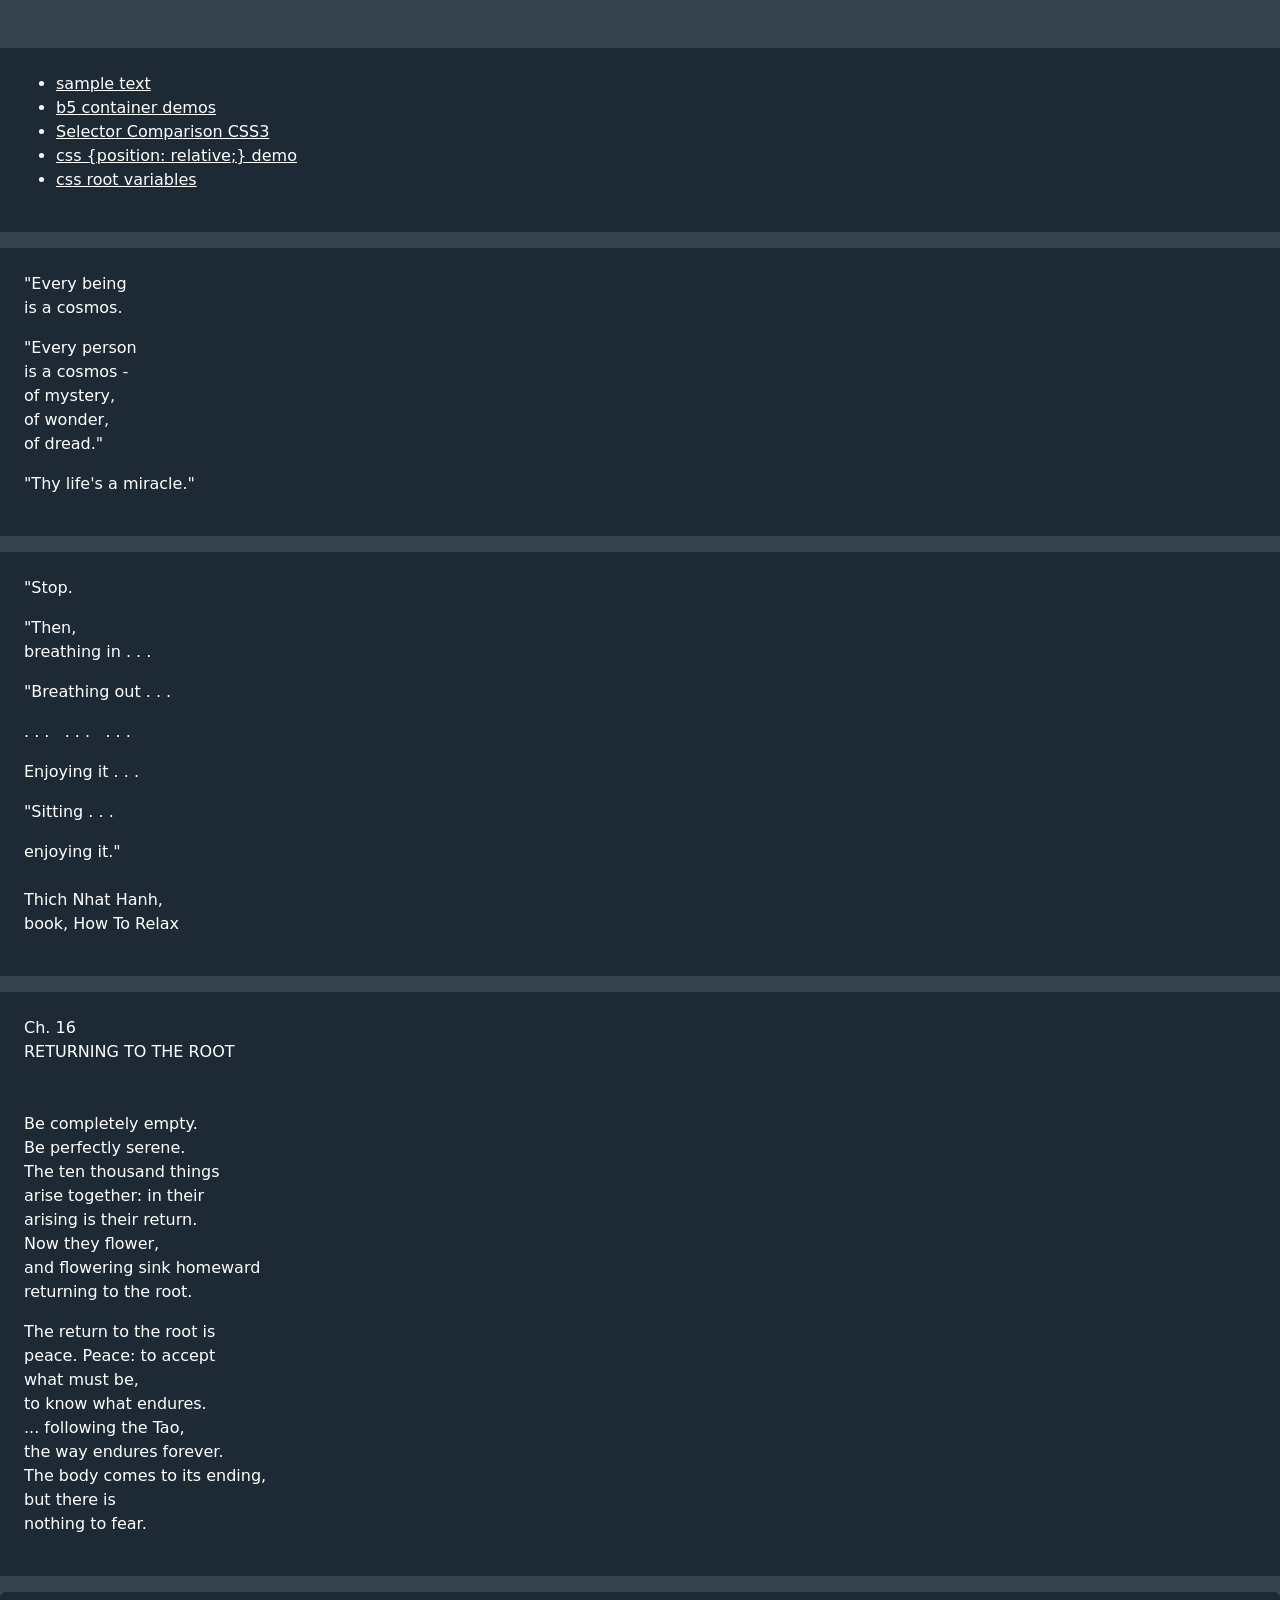
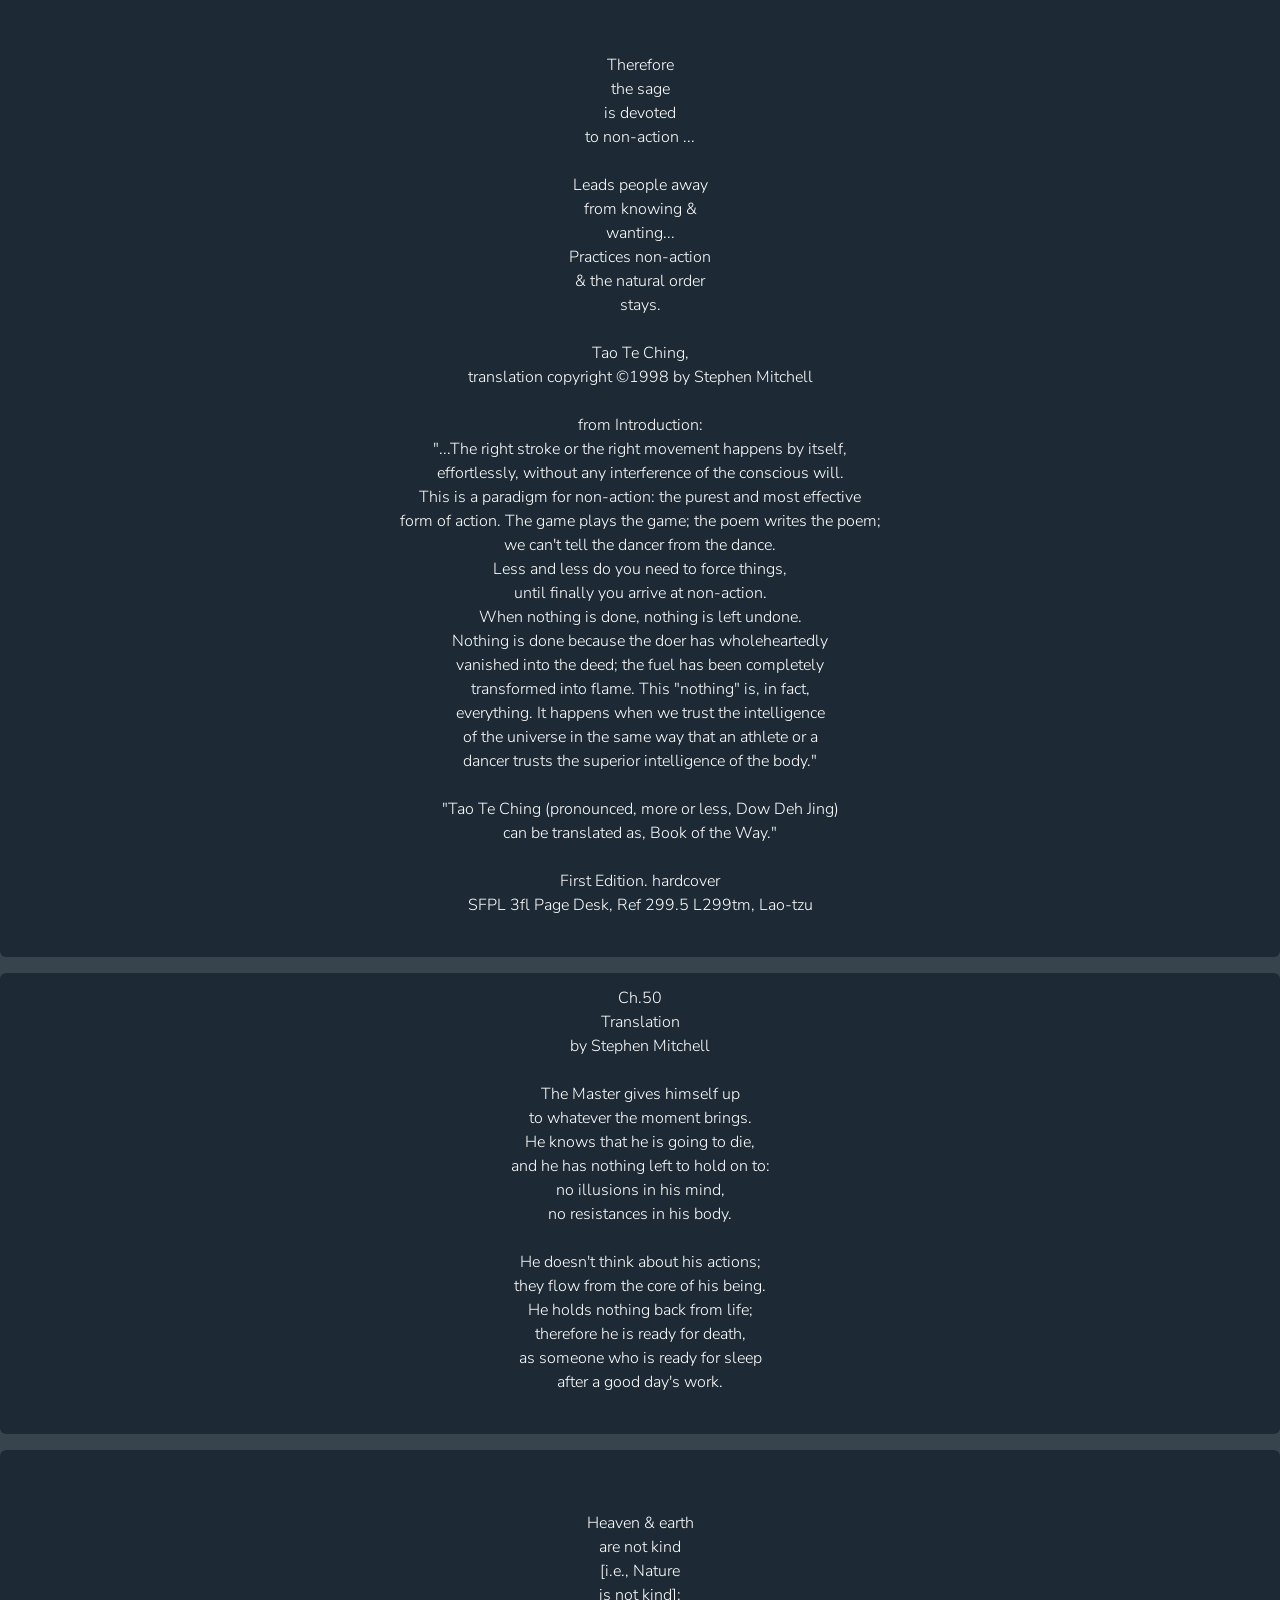
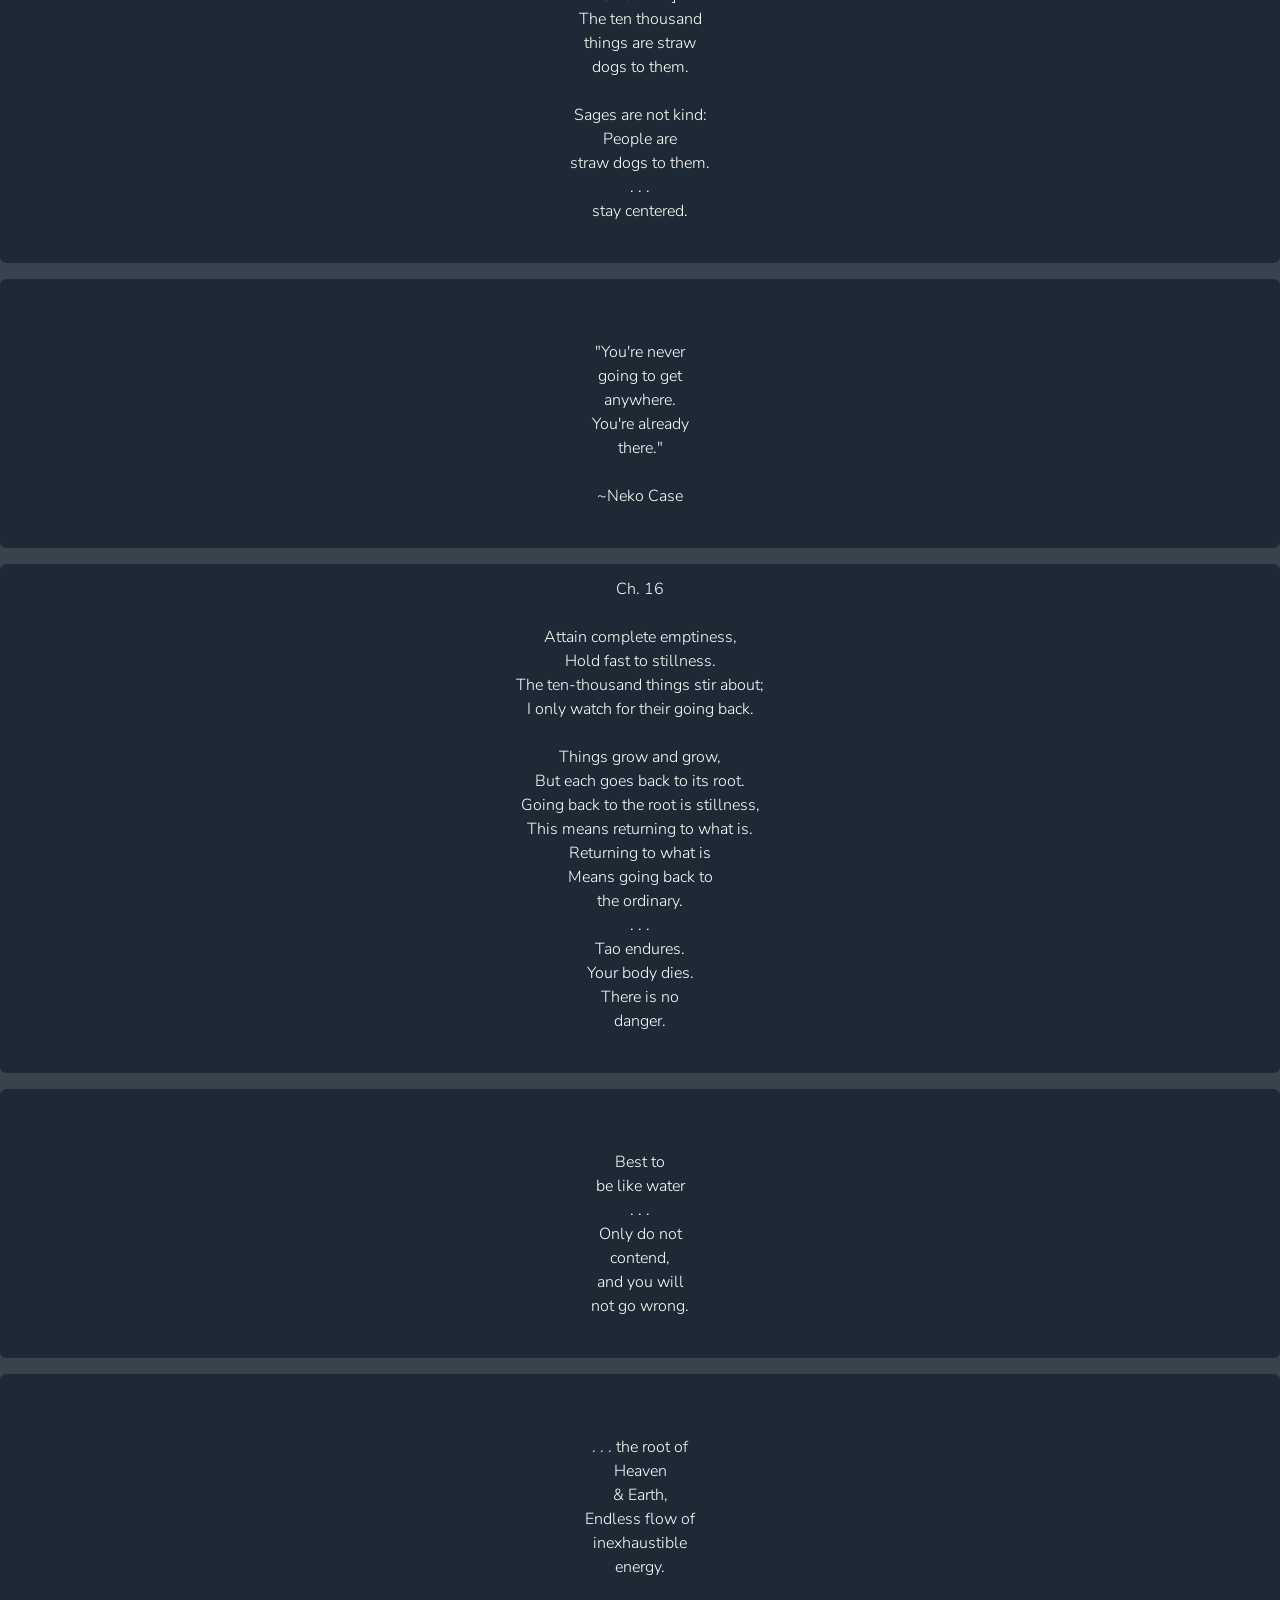
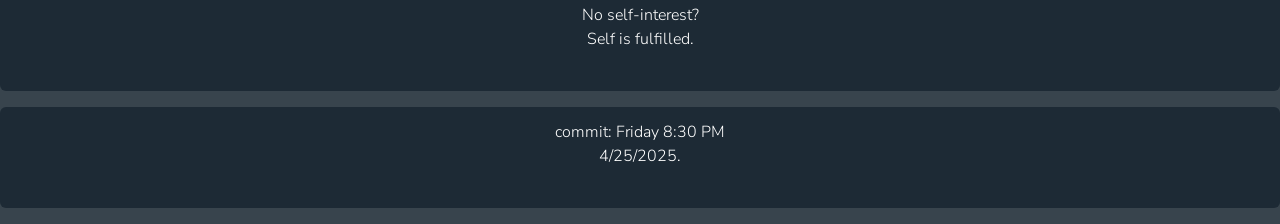
==== index.html @ d1171feb "Update index.html" ====
<!DOCTYPE html>
<html lang="en">
<head>
    <title>tao notes</title>
    <meta charset="UTF-8">
    <meta name="viewport" content="width=device-width, initial-scale=1.0">
    <link href="https://cdn.jsdelivr.net/npm/bootstrap@5.3.8/dist/css/bootstrap.min.css" rel="stylesheet">
    <script src="https://cdn.jsdelivr.net/npm/bootstrap@5.3.8/dist/js/bootstrap.bundle.min.js"></script>
    <link rel="stylesheet" href="styles.css">
    <link rel="preconnect" href="https://fonts.googleapis.com">
<link rel="preconnect" href="https://fonts.gstatic.com" crossorigin>
<link href="https://fonts.googleapis.com/css2?family=Nunito+Sans:ital,opsz,wght@0,6..12,200..1000;1,6..12,200..1000&display=swap" rel="stylesheet">
    <style>
        body {background-color:#38444d;}
        .sect  {background-color: rgb(29, 42, 53);}
        ul { list-style-type: disc; /* Puts the bullets back */
    		color: white;          /* Ensures the bullets match your text color */
        a {color:white;}
}

    </style>
</head>
    
<body>

<div class="container-fluid  p-4 mt-5 mb-3 sect  text-white ">

<ul  class=" ">
    <li >
        <a href="bootstrap-for-text.html" class="  ">
          sample text</a>
    </li>
    
  <li>
        <a href="understanding-container-sm-b5.html" class="  ">
          b5 container demos</a>
    </li>

  <li>
        <a href="selector-comparison-css3.html" class="  ">
          Selector Comparison CSS3 </a>
    </li>
    
  <li>
        <a href="css-position-relative-understanding.html" class="  " >
          css {position: relative;} demo </a>
    </li>
    
    <li>
        <a href="css-root-vars.html" class="  ">
          css root variables</a>
    </li>
    
</ul>
</div> 

<div class="container-fluid sect text-white p-4 mb-3 ">
       <p> "Every being<br>
        is a cosmos.</p>
    
        <p>"Every person<br>
        is a cosmos -<br>
        of mystery,<br>
        of wonder,<br>
        of dread."</p>

        <p>"Thy life's a miracle."</p>
   <!--~Edgar, Shakespear's King Lear<br> -->
</div>

    
<div class="container-fluid sect text-white p-4 mb-3 ">

        <p>"Stop.</p>
        
        <p>"Then,<br>
        breathing in . . .</p>
        
        <p>"Breathing out . . .</p>
        
        <p>. . . &nbsp; . . . &nbsp; . . .</p>
        
        <p>Enjoying it . . .</p>
            
        <p>"Sitting . . .</p>
        
        <p>enjoying it."</p>

        <p class="mt-4">Thich Nhat Hanh, <br>
        book, How To Relax</p>
        
    </div>


<section style='display:none;'>
    <div class='chapter' > </div> <br><br>
    <div class='text'>
        "Stones are always getting<br>
        us humans to carry them<br>
        where they want to go."<br><br>
        ~Mia Toll, book <br>
        Letting Magic In &#169;2023 <br>
    </div>
</section>


<div class="container-fluid sect text-white p-4 mb-3 ">

<p class="mb-5">Ch. 16 <br>
    RETURNING TO THE ROOT</p>

    <p>Be completely empty.<br>
        Be perfectly serene.<br>
        The ten thousand things<br>
        arise together: in their<br>
        arising is their return.<br>
        Now they flower,<br>
        and flowering sink homeward<br>
        returning to the root.</p>

        <p>The return to the root is<br>
        peace. Peace: to accept<br>
        what must be,<br>
        to know what endures.<br>
        ... following the Tao,<br>
        the way endures forever.<br>
        The body comes to its ending,<br>
        but there is<br>
        nothing to fear.</p>
    </div>
    
<section>
    <div class='chapter' > </div> <br><br>
    <div class='text'>
        Therefore <br>
        the sage <br>
        is devoted <br>
        to non-action ...<br><br>
        Leads people away<br>
        from knowing &<br>
        wanting...<br>
        Practices non-action<br>
        & the natural order<br>
        stays.<br><br>

        Tao Te Ching, <br>
        translation copyright &#169;1998 by Stephen Mitchell<br><br>
        
        from Introduction:<br>
        "...The right stroke or the right movement happens by itself,<br>
        effortlessly, without any interference of the conscious will.<br>
        This is a paradigm for non-action: the purest and most effective<br>
        form of action. The game plays the game; the poem writes the poem;<br>
        we can't tell the dancer from the dance.<br>
        Less and less do you need to force things,<br>
        until finally you arrive at non-action.<br>
        When nothing is done, nothing is left undone.<br>
        Nothing is done because the doer has wholeheartedly<br>
        vanished into the deed; the fuel has been completely<br>
        transformed into flame. This "nothing" is, in fact,<br>
        everything. It happens when we trust the intelligence<br>
        of the universe in the same way that an athlete or a<br>
        dancer trusts the superior intelligence of the body."<br><br>

        "Tao Te Ching (pronounced, more or less, Dow Deh Jing)<br>
        can be translated as, Book of the Way."<br><br>
        First Edition. hardcover<br>
        SFPL 3fl Page Desk, Ref 299.5 L299tm, Lao-tzu<br>
    </div>
</section>

<section>
    <div class='chapter' >Ch.50<br>
    Translation<br>
    by Stephen Mitchell</div> <br><br>
    <div class='text'>
        The Master gives himself up<br>
        to whatever the moment brings.<br>
        He knows that he is going to die,<br>
        and he has nothing left to hold on to:<br>
        no illusions in his mind,<br>
        no resistances in his body.<br><br>

        He doesn't think about his actions;<br>
        they flow from the core of his being.<br>
        He holds nothing back from life;<br>
        therefore he is ready for death,<br>
        as someone who is ready for sleep<br>
        after a good day's work.<br>
    </div>
</section>

<section>
    <div class='chapter' > </div> <br><br>
    <div class='text'>
        Heaven & earth <br>
        are not kind <br>
        [i.e., Nature<br>
        is not kind]:<br>
        The ten thousand <br>
        things are straw <br>
        dogs to them.<br><br>
        Sages are not kind:<br>
        People are<br>
        straw dogs to them.<br>
        . . .<br>
        stay centered.<br>
    </div>
</section>
    
<section>
    <div class='chapter' > </div> <br><br>
    <div class='text'>
        "You're never<br>
        going to get<br>
        anywhere.<br>
        You're already<br>
        there."<br><br>
        ~Neko Case<br>
    </div>
</section>

<section>
    <div class='chapter' >Ch. 16</div> <br><br>
    <div class='text'>
    Attain complete emptiness,<br>
    Hold fast to stillness.<br>
    The ten-thousand things stir about;<br>
    I only watch for their going back.<br><br>

    Things grow and grow,<br>
    But each goes back to its root.<br>
    Going back to the root is stillness,<br>
    This means returning to what is.<br>
    Returning to what is<br>
    Means going back to<br>
     the ordinary.<br>
    . . .<br>
    Tao endures.<br>
    Your body dies.<br>
    There is no <br>
    danger.<br>
    </div>
</section>

<section >
    <div class='chapter' ></div> <br><br>
    <div class='text' >
        Best to <br>
        be like water<br>
            . . . <br>
        Only do not <br>
        contend,<br>
        and you will<br>
        not go wrong.<br>
    </div>
</section>
    
<section>
    <div class='chapter' ></div> <br><br>
    <div class='text'>
    . . . the root of <br>
    Heaven<br>
    & Earth,<br>
    Endless flow of<br>
    inexhaustible<br>
    energy.<br><br>
        
    No self-interest?<br>
    Self is fulfilled.<br>
</div>
</section>



<section>
commit: Friday 8:30 PM<br>
 4/25/2025.
</section>
    
</body>
</html>
---- styles.css ----
body {
	background-color: rgb(1, 4, 9);
}
section {
    text-align: center;
    font-family: "Nunito Sans", sans-serif;
    font-weight: 300;
    color: white;
    background-color: rgb(29, 42, 53);
    padding-top: 13px;
    padding-bottom: 40px;
    margin-bottom: 16px;
    border-radius: 6px;
    }
.chapter {
    display: inline;
}
.text {}
footer {
    margin-top: 30px;
}

/*   
//////////////  GOOGLE FONTS - EXAMPLE RULES

.nunito-sans {
  font-family: "Nunito Sans", sans-serif;
  font-optical-sizing: auto;
  font-weight: 300;
  font-style: normal;
  font-variation-settings:
    "wdth" 100,
    "YTLC" 500;
}
/////////////    DARK THEME COLORS /////////////

github rgb (1, 4, 9 

W3Schools rgb( 21, 28, 37    &   21, 32, 43   &    29, 42, 53   &   40, 44, 52   &   rgb(56, 68, 77) #38444d
    
*/
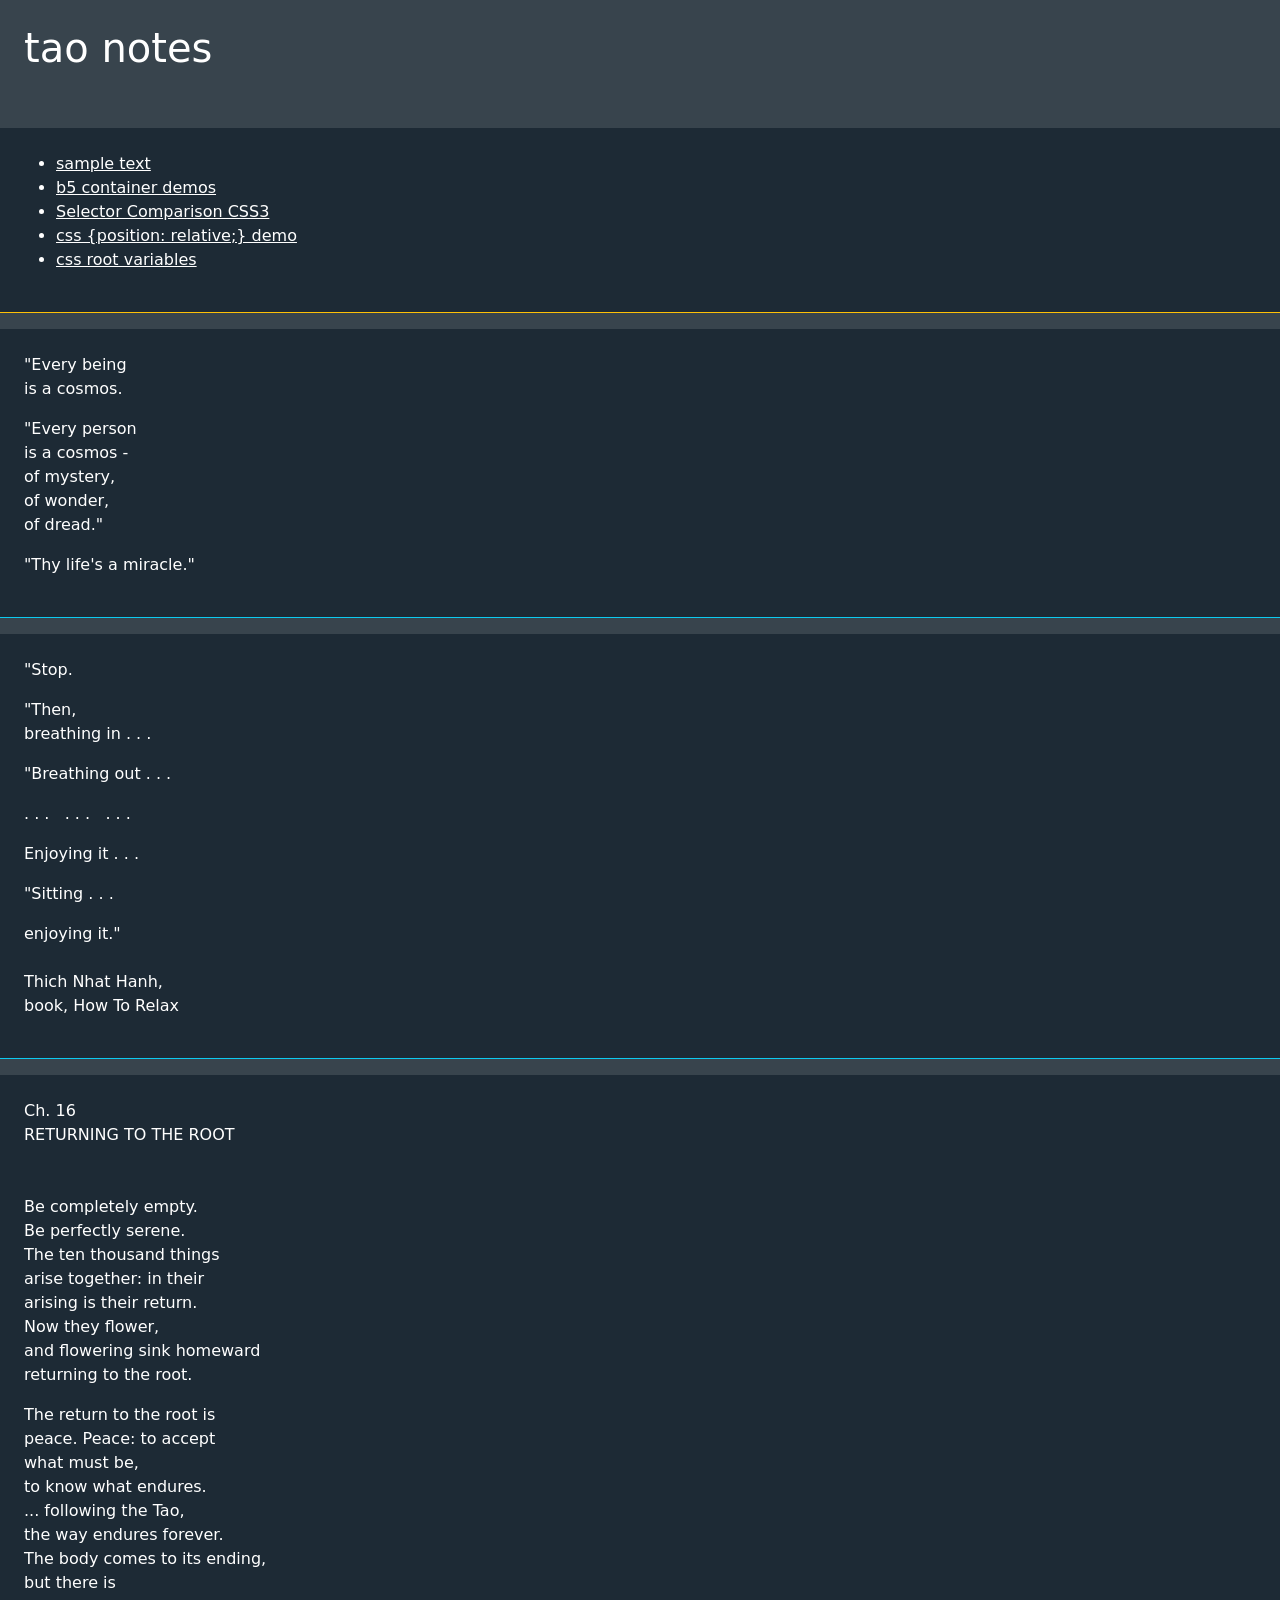
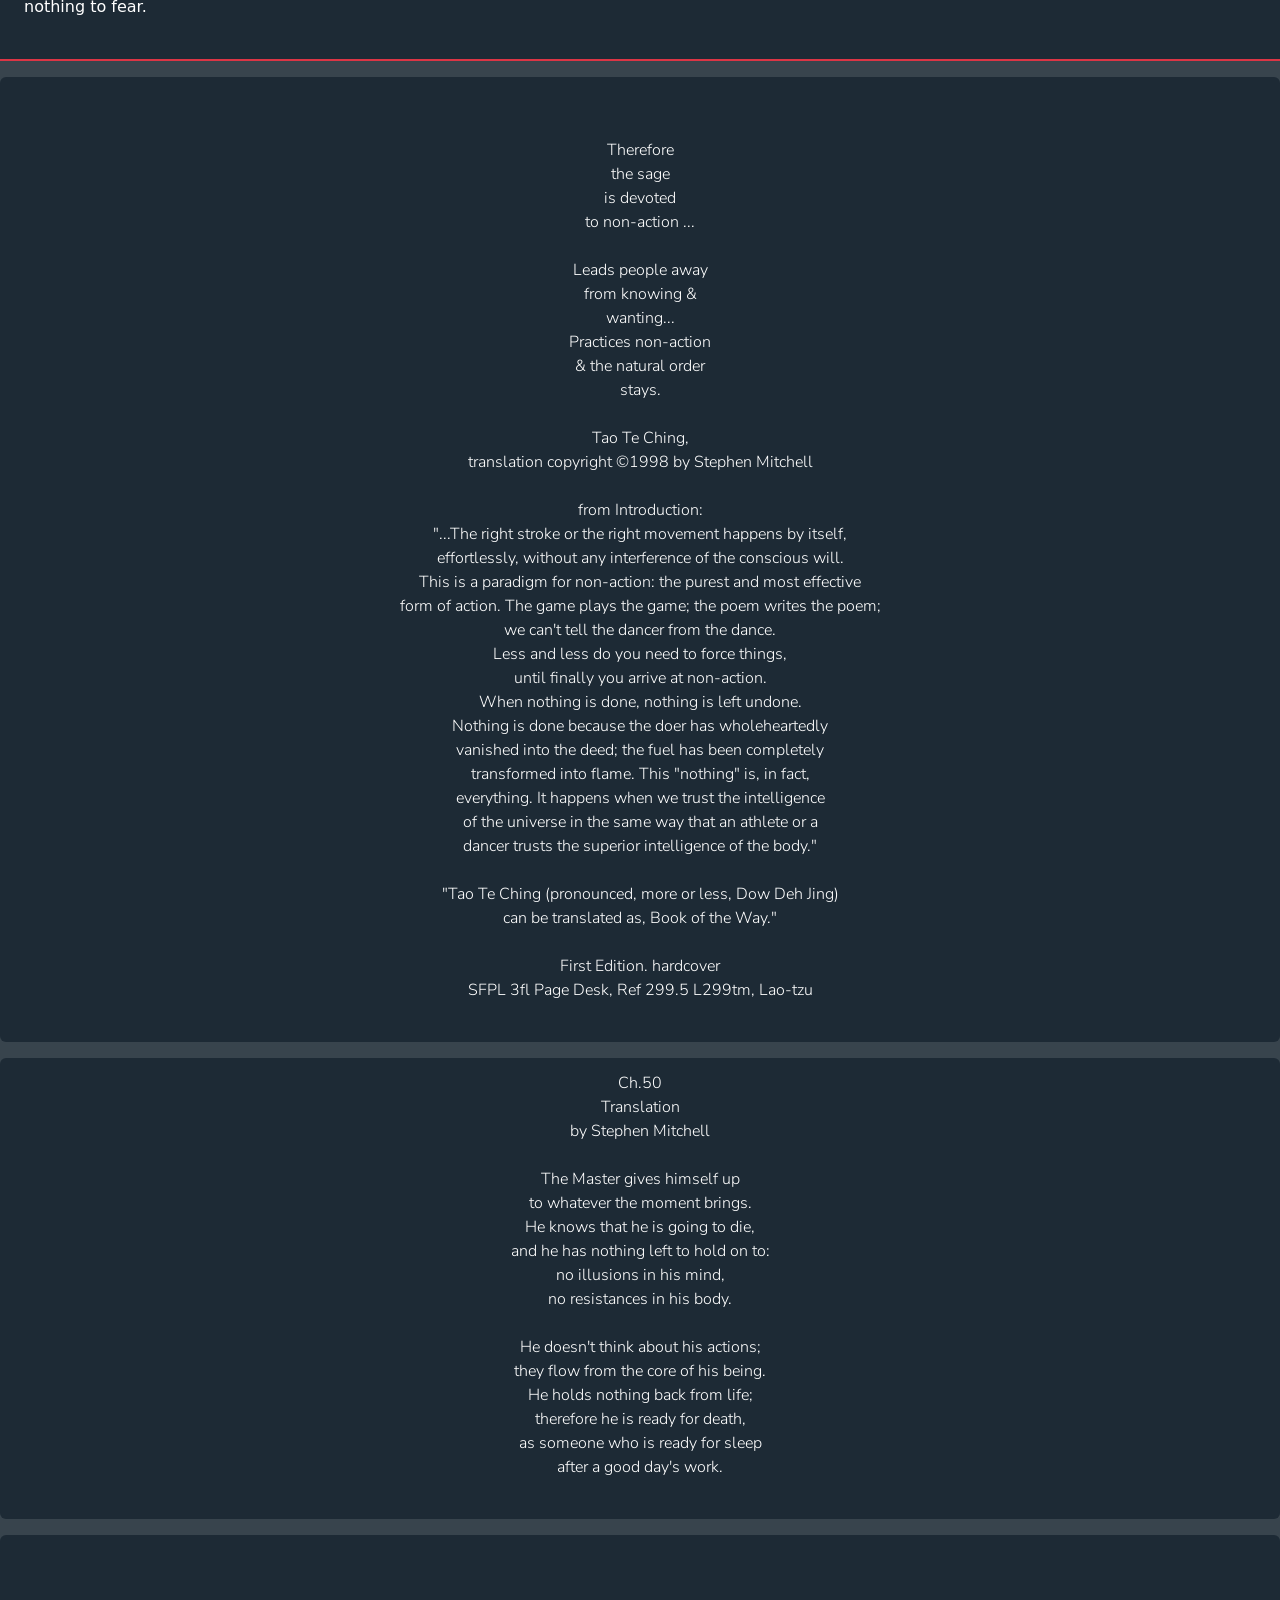
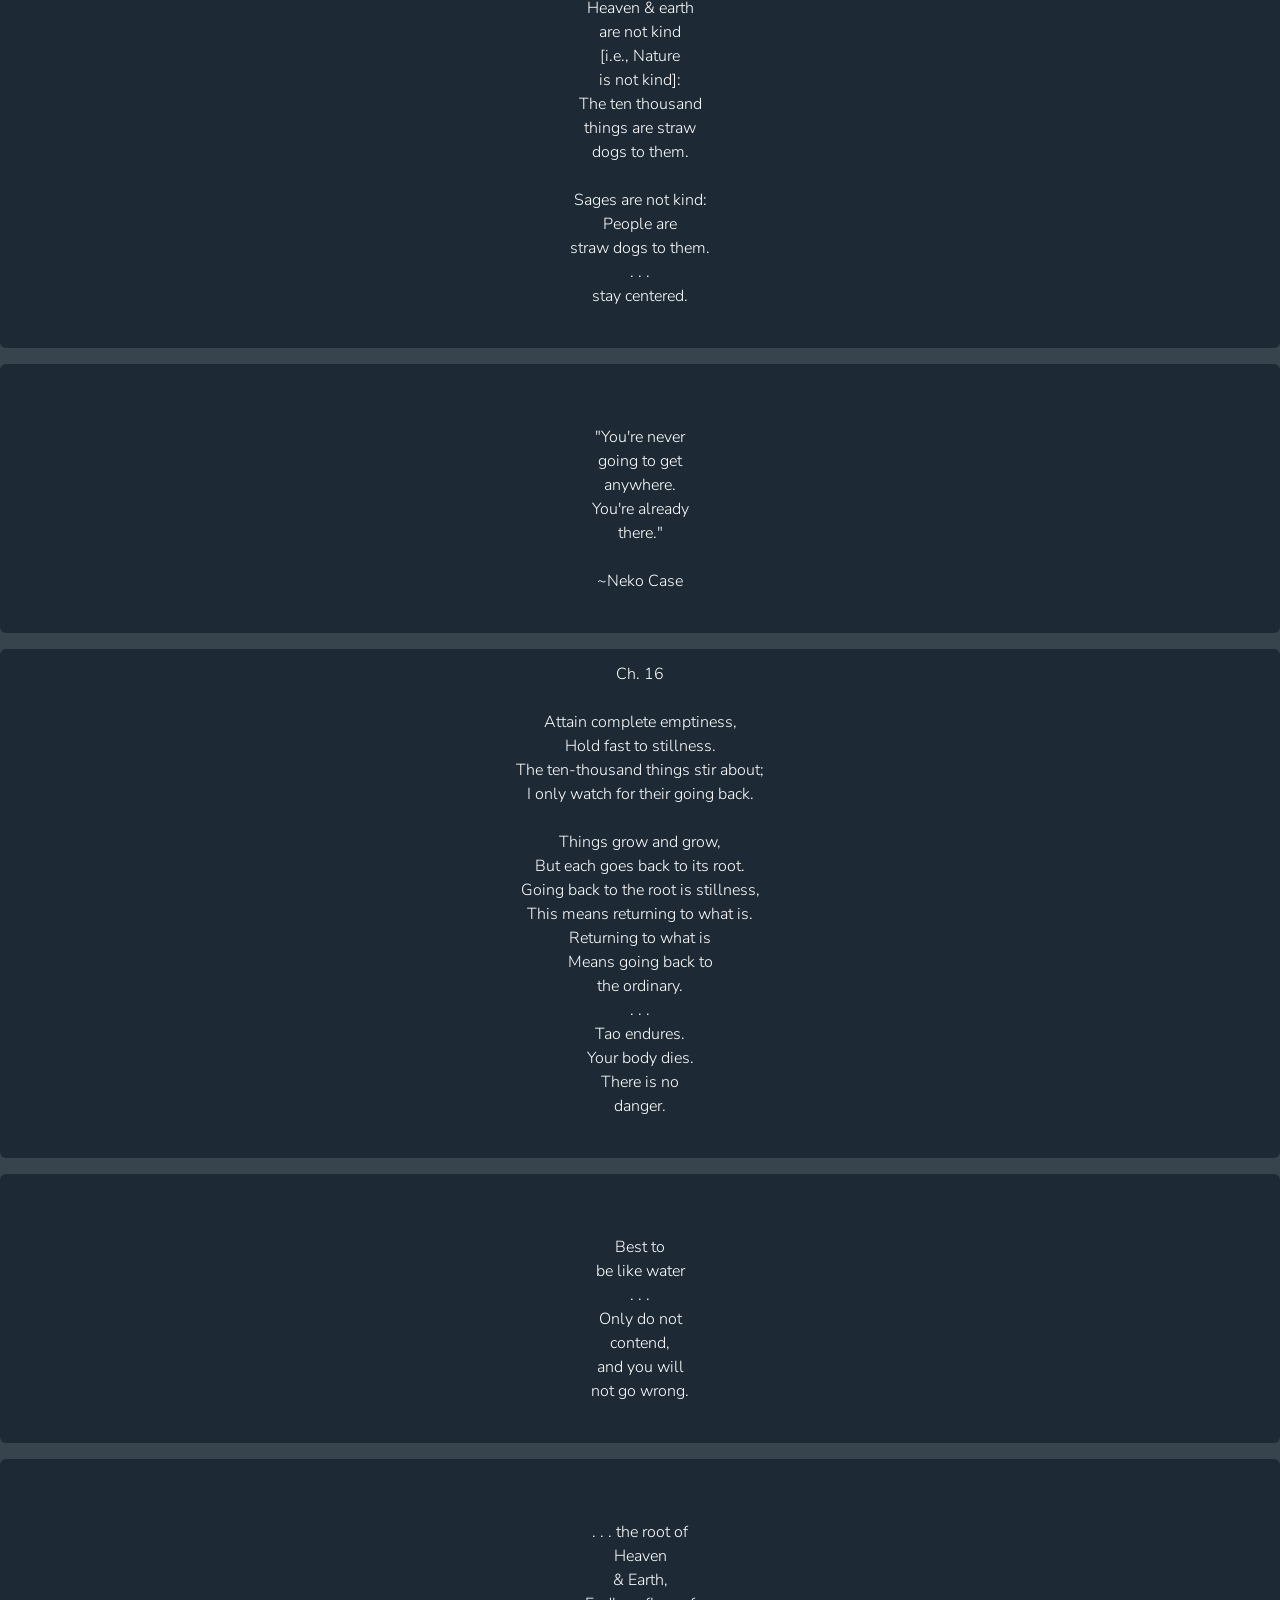
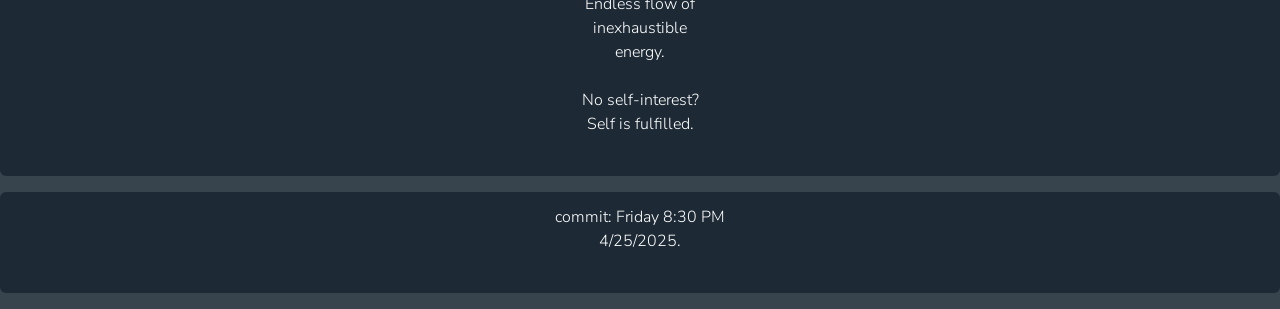
==== commit f1530ec9: "Update index.html" ====
--- a/index.html
+++ b/index.html
@@ -14,16 +14,22 @@
         body {background-color:#38444d;}
         .sect  {background-color: rgb(29, 42, 53);}
         ul { list-style-type: disc; /* Puts the bullets back */
-    		color: white;          /* Ensures the bullets match your text color */
-        a {color:white;}
-}
+    		color: white;          /* Ensures the bullets match your text color */}
+        a, h1 {color:white;}
+
 
     </style>
 </head>
     
 <body>
 
-<div class="container-fluid  p-4 mt-5 mb-3 sect  text-white ">
+<div class="container-fluid p-4 mb-4 title ">
+  <h1>
+    tao notes
+  </h1>
+</div>
+
+<div class="container-fluid p-4 mb-3 sect  text-white border-bottom border-warning ">
 
 <ul  class=" ">
     <li >
@@ -54,7 +60,7 @@
 </ul>
 </div> 
 
-<div class="container-fluid sect text-white p-4 mb-3 ">
+<div class="container-fluid sect text-white p-4 mb-3  border-bottom  border-info ">
        <p> "Every being<br>
         is a cosmos.</p>
     
@@ -69,7 +75,7 @@
 </div>
 
     
-<div class="container-fluid sect text-white p-4 mb-3 ">
+<div class="container-fluid sect text-white p-4 mb-3 border-bottom border-info ">
 
         <p>"Stop.</p>
         
@@ -91,20 +97,19 @@
         
     </div>
 
-
-<section style='display:none;'>
-    <div class='chapter' > </div> <br><br>
-    <div class='text'>
-        "Stones are always getting<br>
-        us humans to carry them<br>
-        where they want to go."<br><br>
-        ~Mia Toll, book <br>
-        Letting Magic In &#169;2023 <br>
-    </div>
-</section>
-
-
-<div class="container-fluid sect text-white p-4 mb-3 ">
+ 
+<div  style='display:none;' class="container-fluid sect text-white p-4 mb-3 ">
+
+        <p>"Stones are always getting us humans to carry them
+        where they want to go."</p>
+    
+        <p>~Mia Toll, book <br>
+        Letting Magic In &#169;2023 </p>
+    
+</div>
+
+
+<div class="container-fluid sect text-white p-4 mb-3  border-bottom border-danger border-2">
 
 <p class="mb-5">Ch. 16 <br>
     RETURNING TO THE ROOT</p>
@@ -128,7 +133,7 @@
         but there is<br>
         nothing to fear.</p>
     </div>
-    
+
 <section>
     <div class='chapter' > </div> <br><br>
     <div class='text'>
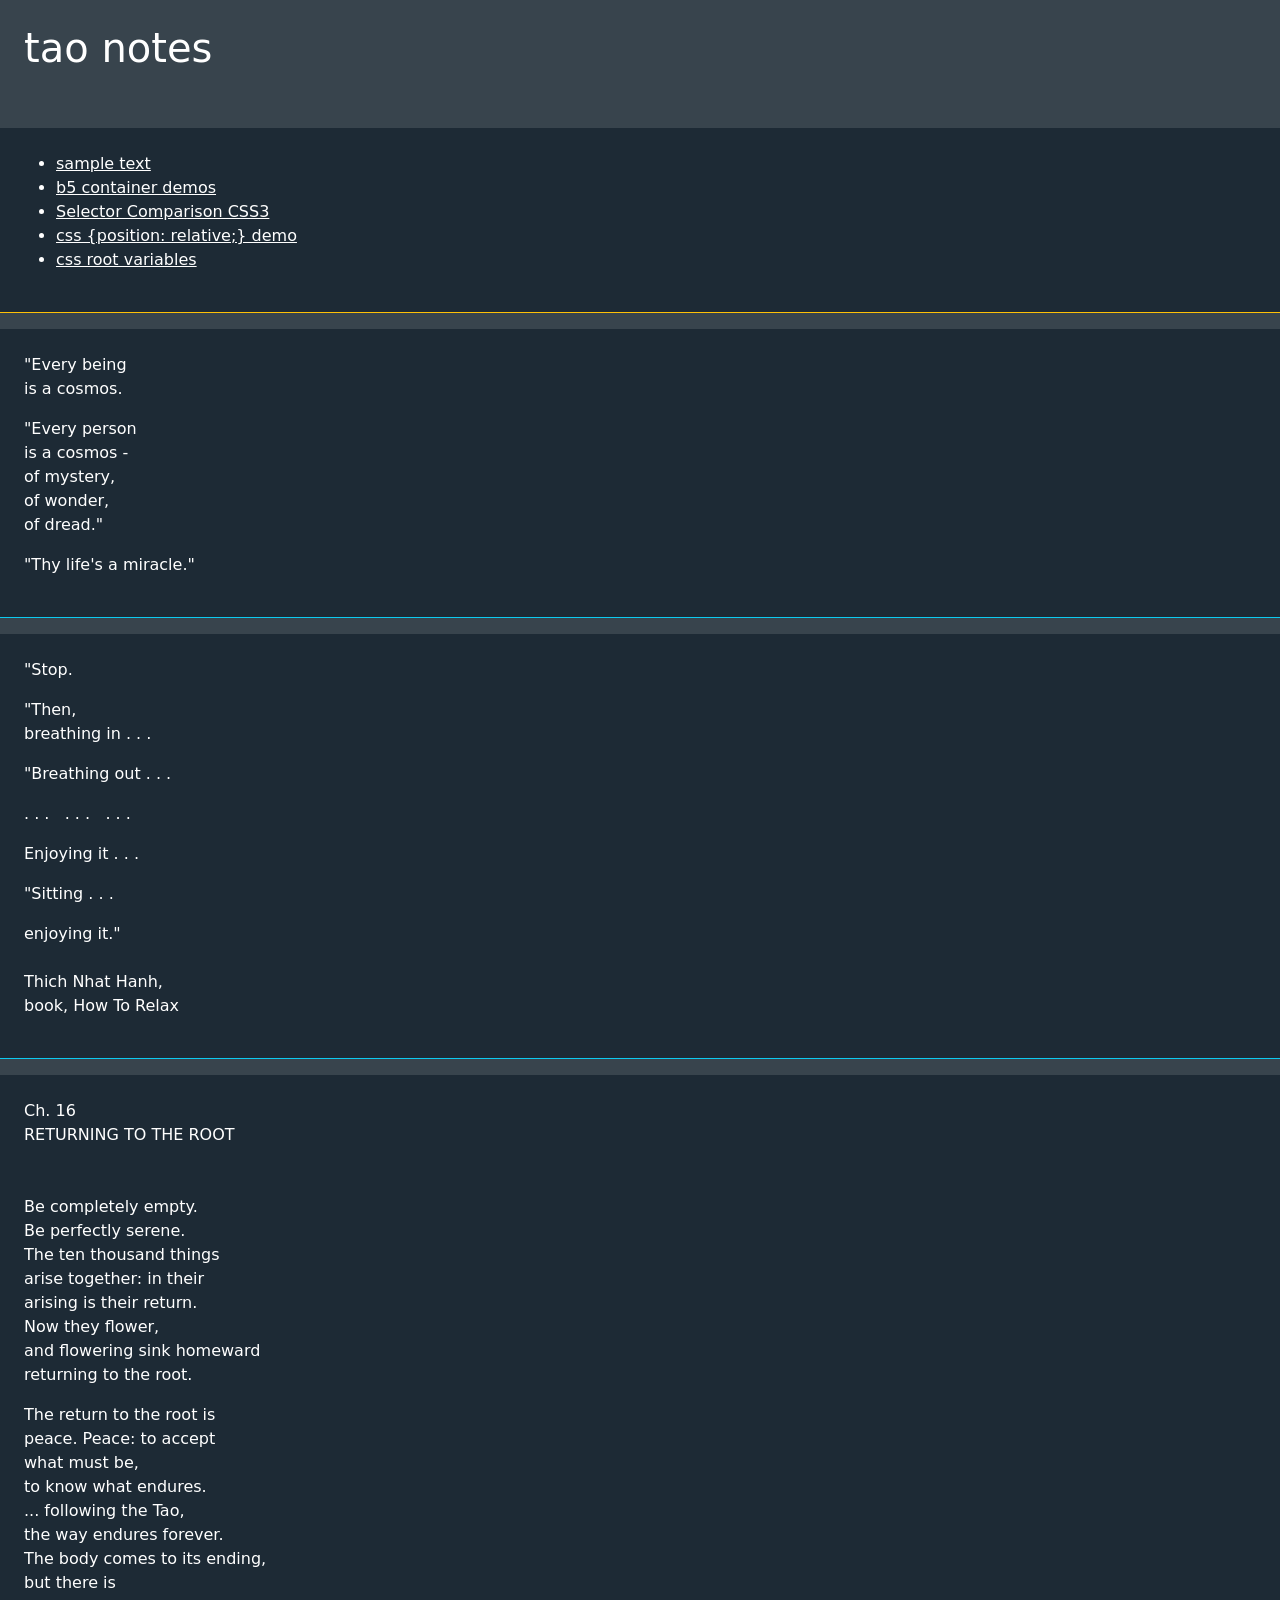
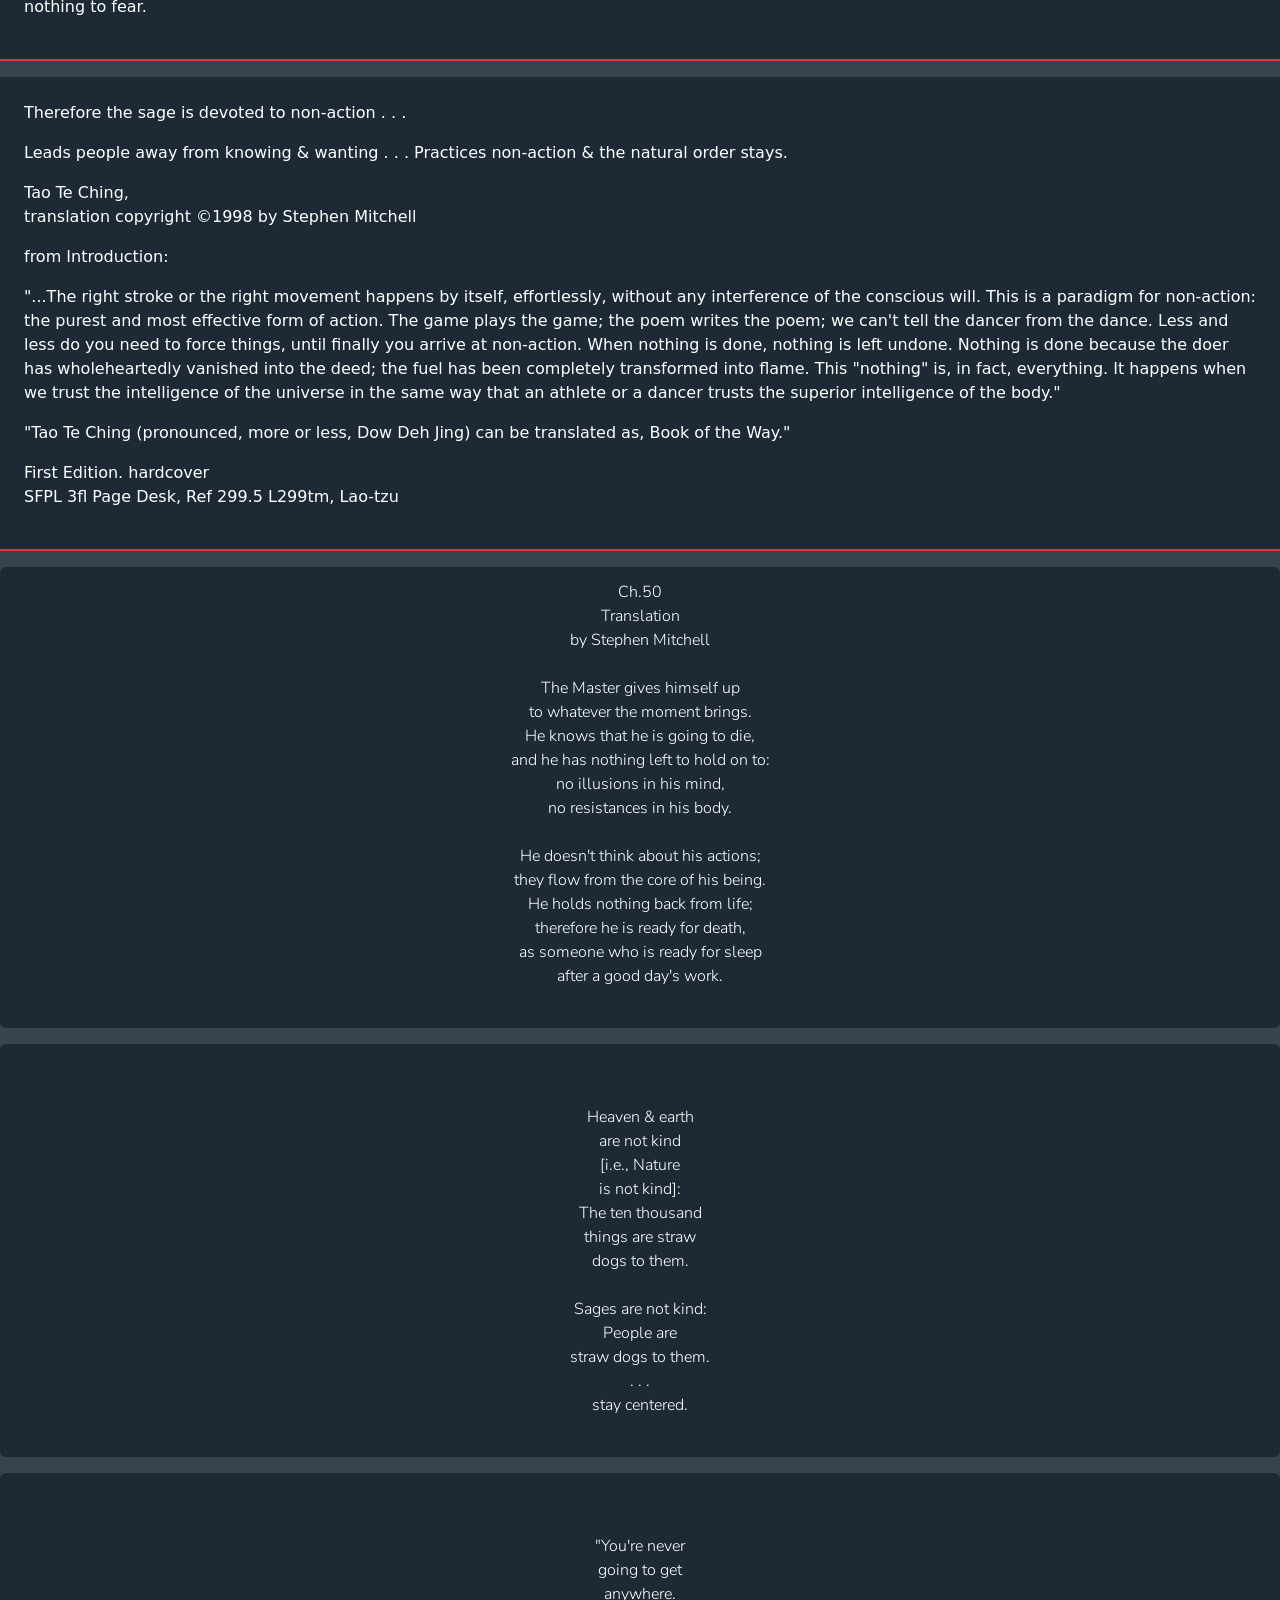
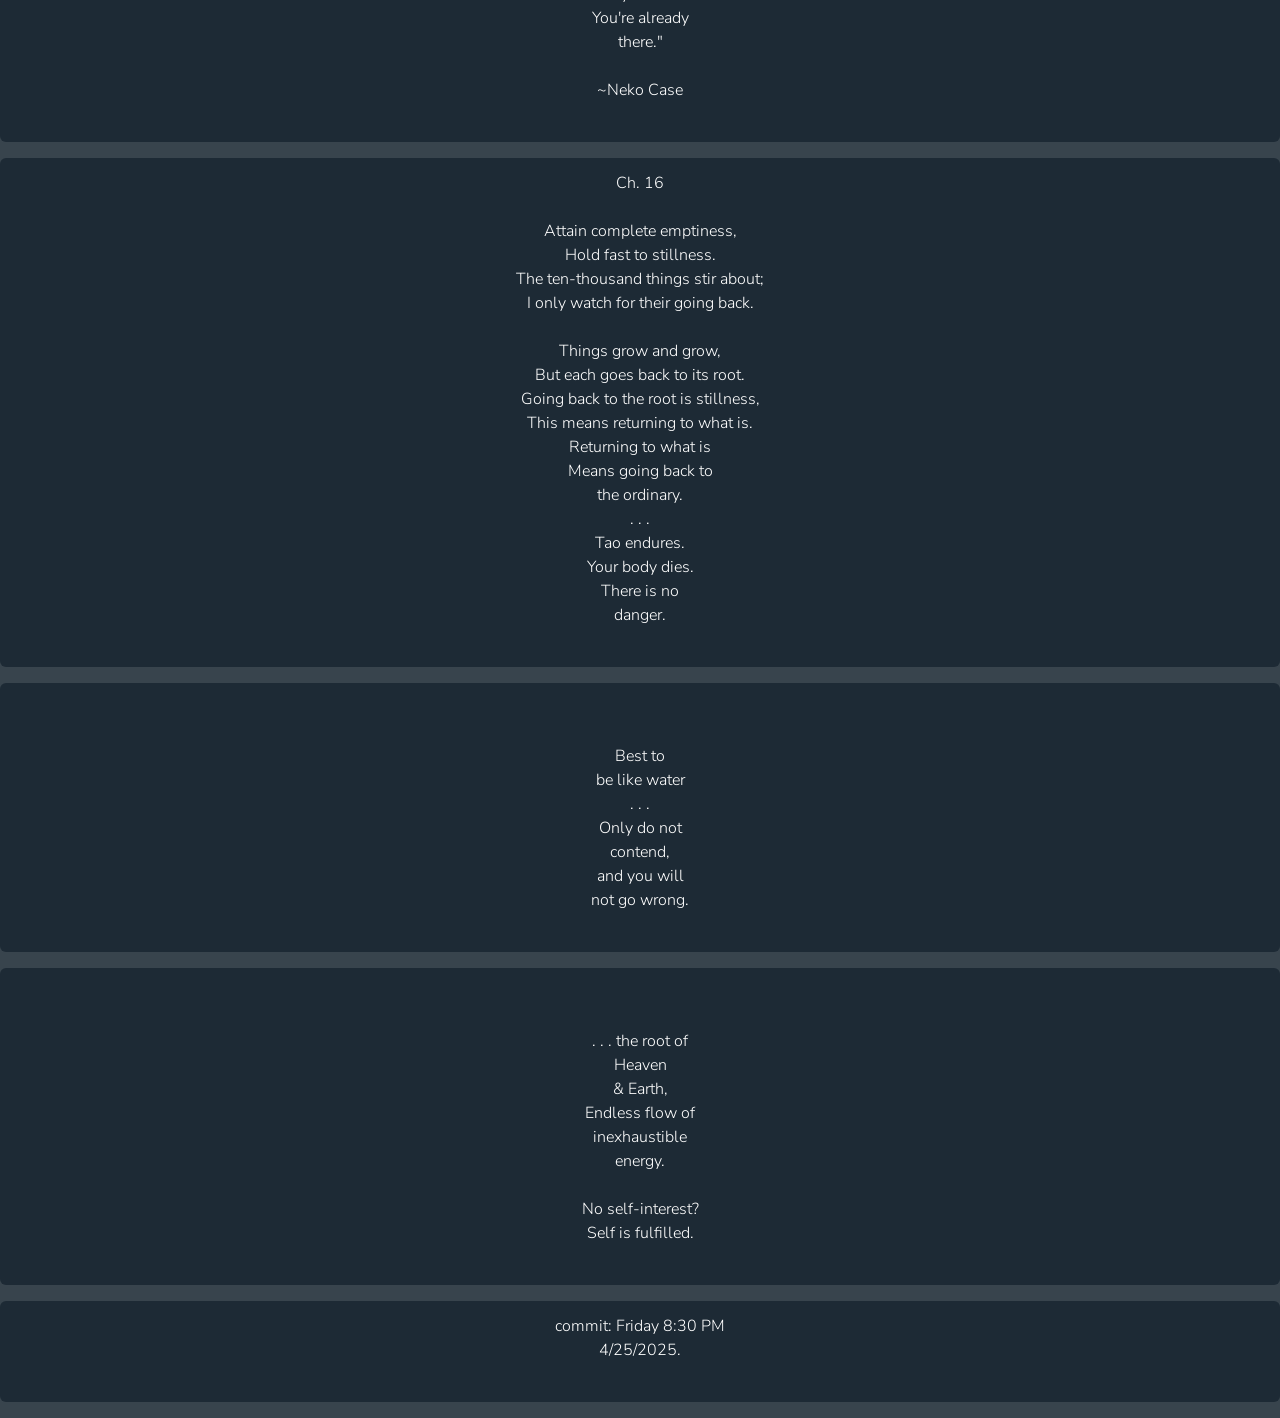
==== commit 562b936b: "Update index.html" ====
--- a/index.html
+++ b/index.html
@@ -134,45 +134,46 @@
         nothing to fear.</p>
     </div>
 
-<section>
-    <div class='chapter' > </div> <br><br>
-    <div class='text'>
-        Therefore <br>
-        the sage <br>
-        is devoted <br>
-        to non-action ...<br><br>
-        Leads people away<br>
-        from knowing &<br>
-        wanting...<br>
-        Practices non-action<br>
-        & the natural order<br>
-        stays.<br><br>
-
-        Tao Te Ching, <br>
-        translation copyright &#169;1998 by Stephen Mitchell<br><br>
-        
-        from Introduction:<br>
-        "...The right stroke or the right movement happens by itself,<br>
-        effortlessly, without any interference of the conscious will.<br>
-        This is a paradigm for non-action: the purest and most effective<br>
-        form of action. The game plays the game; the poem writes the poem;<br>
-        we can't tell the dancer from the dance.<br>
-        Less and less do you need to force things,<br>
-        until finally you arrive at non-action.<br>
-        When nothing is done, nothing is left undone.<br>
-        Nothing is done because the doer has wholeheartedly<br>
-        vanished into the deed; the fuel has been completely<br>
-        transformed into flame. This "nothing" is, in fact,<br>
-        everything. It happens when we trust the intelligence<br>
-        of the universe in the same way that an athlete or a<br>
-        dancer trusts the superior intelligence of the body."<br><br>
-
-        "Tao Te Ching (pronounced, more or less, Dow Deh Jing)<br>
-        can be translated as, Book of the Way."<br><br>
-        First Edition. hardcover<br>
-        SFPL 3fl Page Desk, Ref 299.5 L299tm, Lao-tzu<br>
-    </div>
-</section>
+<div class="container-fluid sect text-white p-4 mb-3  border-bottom border-danger border-2">
+    <p> Therefore 
+        the sage 
+        is devoted 
+        to non-action . . .</p>
+    
+        <p>Leads people away
+        from knowing &
+        wanting . . . 
+        Practices non-action
+        & the natural order
+        stays.</p>
+
+        <p>Tao Te Ching, <br>
+        translation copyright &#169;1998 by Stephen Mitchell</p>
+        
+        <p>from Introduction:</p>
+    
+        <p>"...The right stroke or the right movement happens by itself,
+        effortlessly, without any interference of the conscious will.
+        This is a paradigm for non-action: the purest and most effective
+        form of action. The game plays the game; the poem writes the poem;
+        we can't tell the dancer from the dance.
+        Less and less do you need to force things,
+        until finally you arrive at non-action.
+        When nothing is done, nothing is left undone.
+        Nothing is done because the doer has wholeheartedly
+        vanished into the deed; the fuel has been completely
+        transformed into flame. This "nothing" is, in fact,
+        everything. It happens when we trust the intelligence
+        of the universe in the same way that an athlete or a
+        dancer trusts the superior intelligence of the body."</p>
+
+        <p>"Tao Te Ching (pronounced, more or less, Dow Deh Jing)
+        can be translated as, Book of the Way."</p>
+    
+        <p>First Edition. hardcover<br>
+        SFPL 3fl Page Desk, Ref 299.5 L299tm, Lao-tzu</p>
+    
+    </div>
 
 <section>
     <div class='chapter' >Ch.50<br>
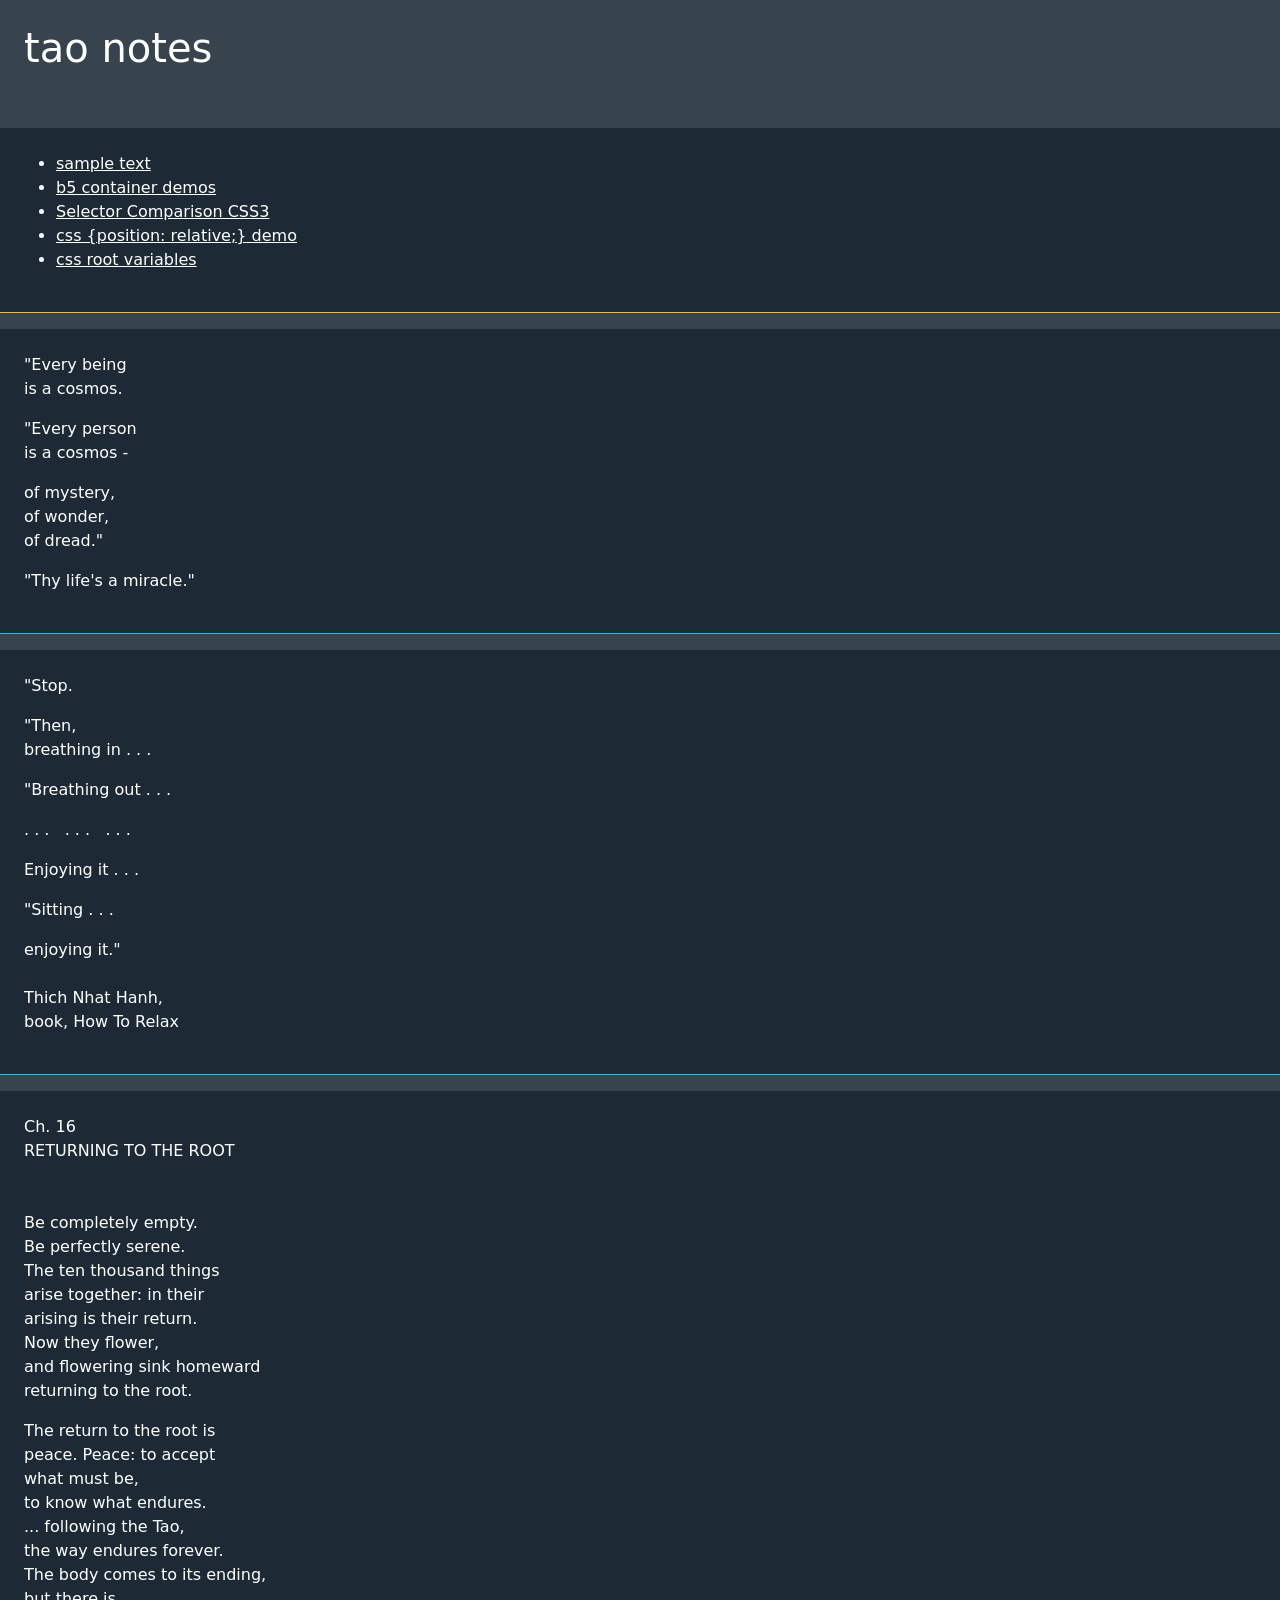
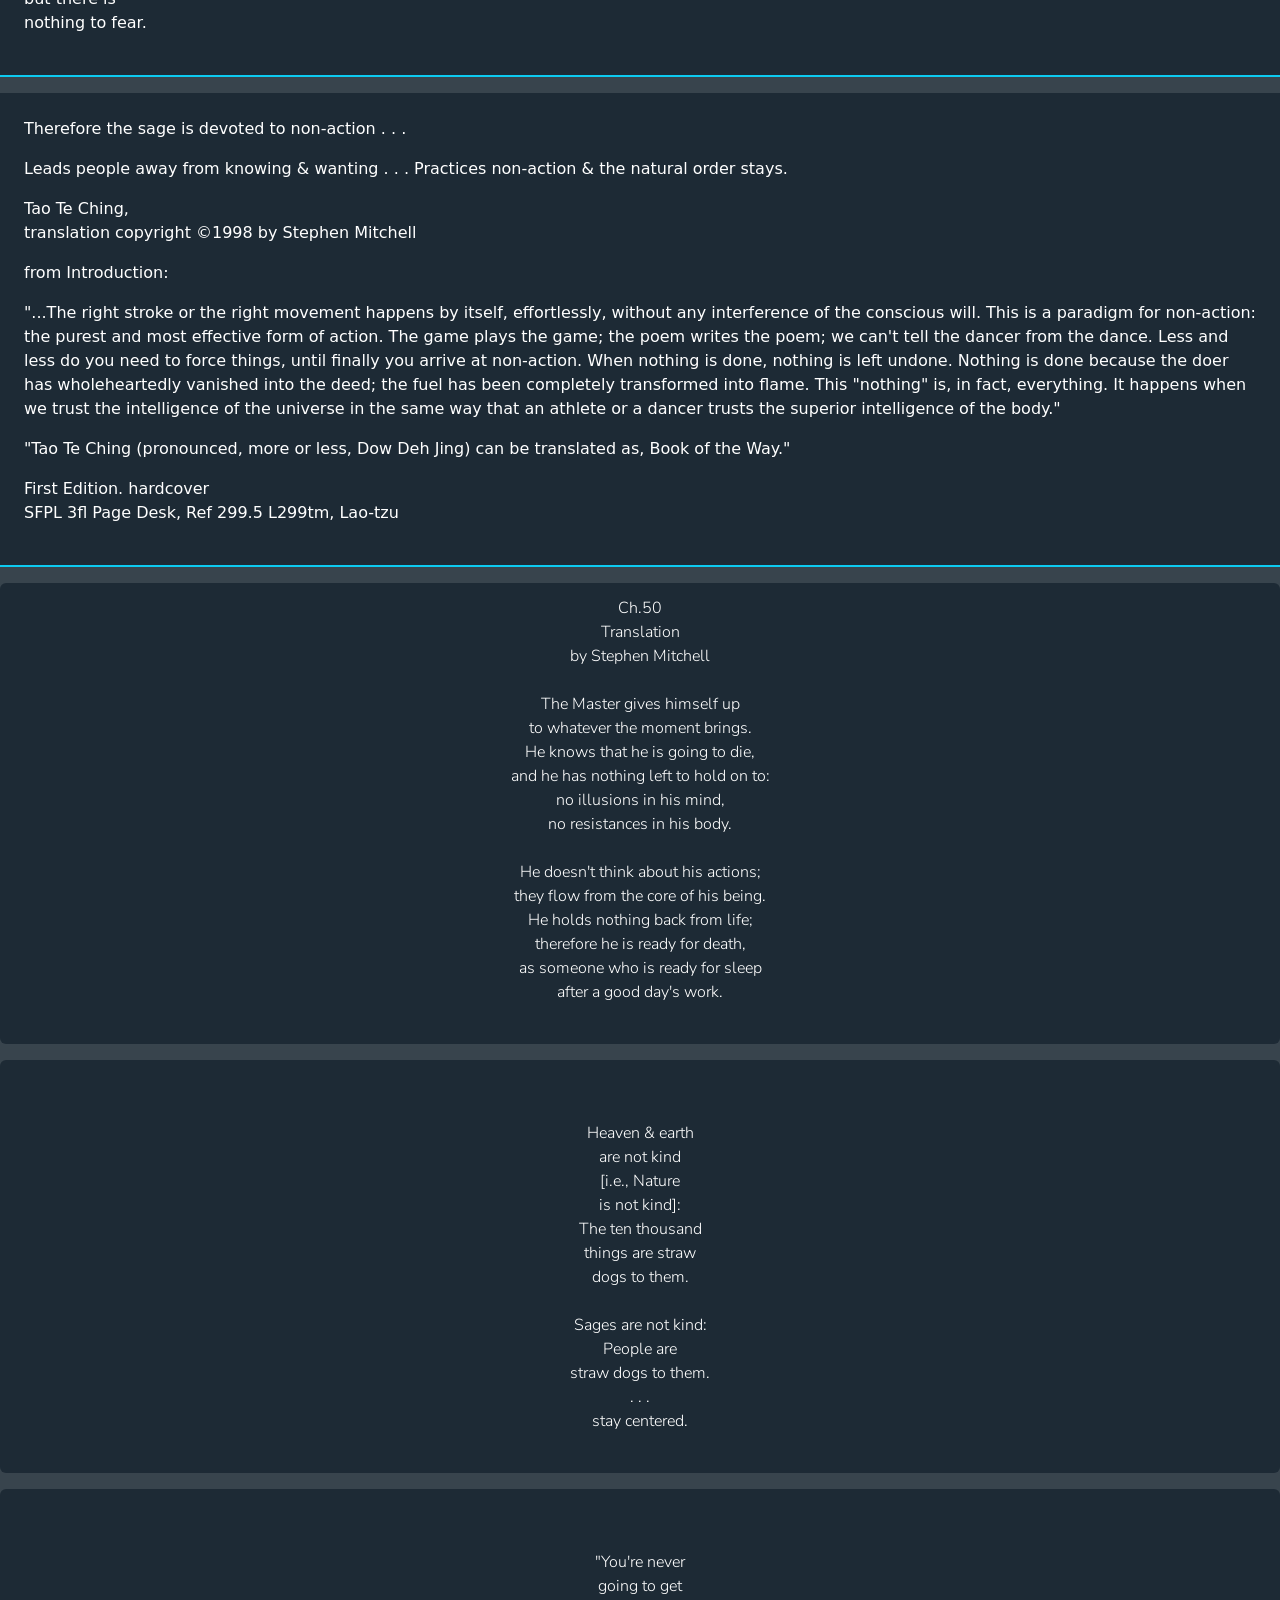
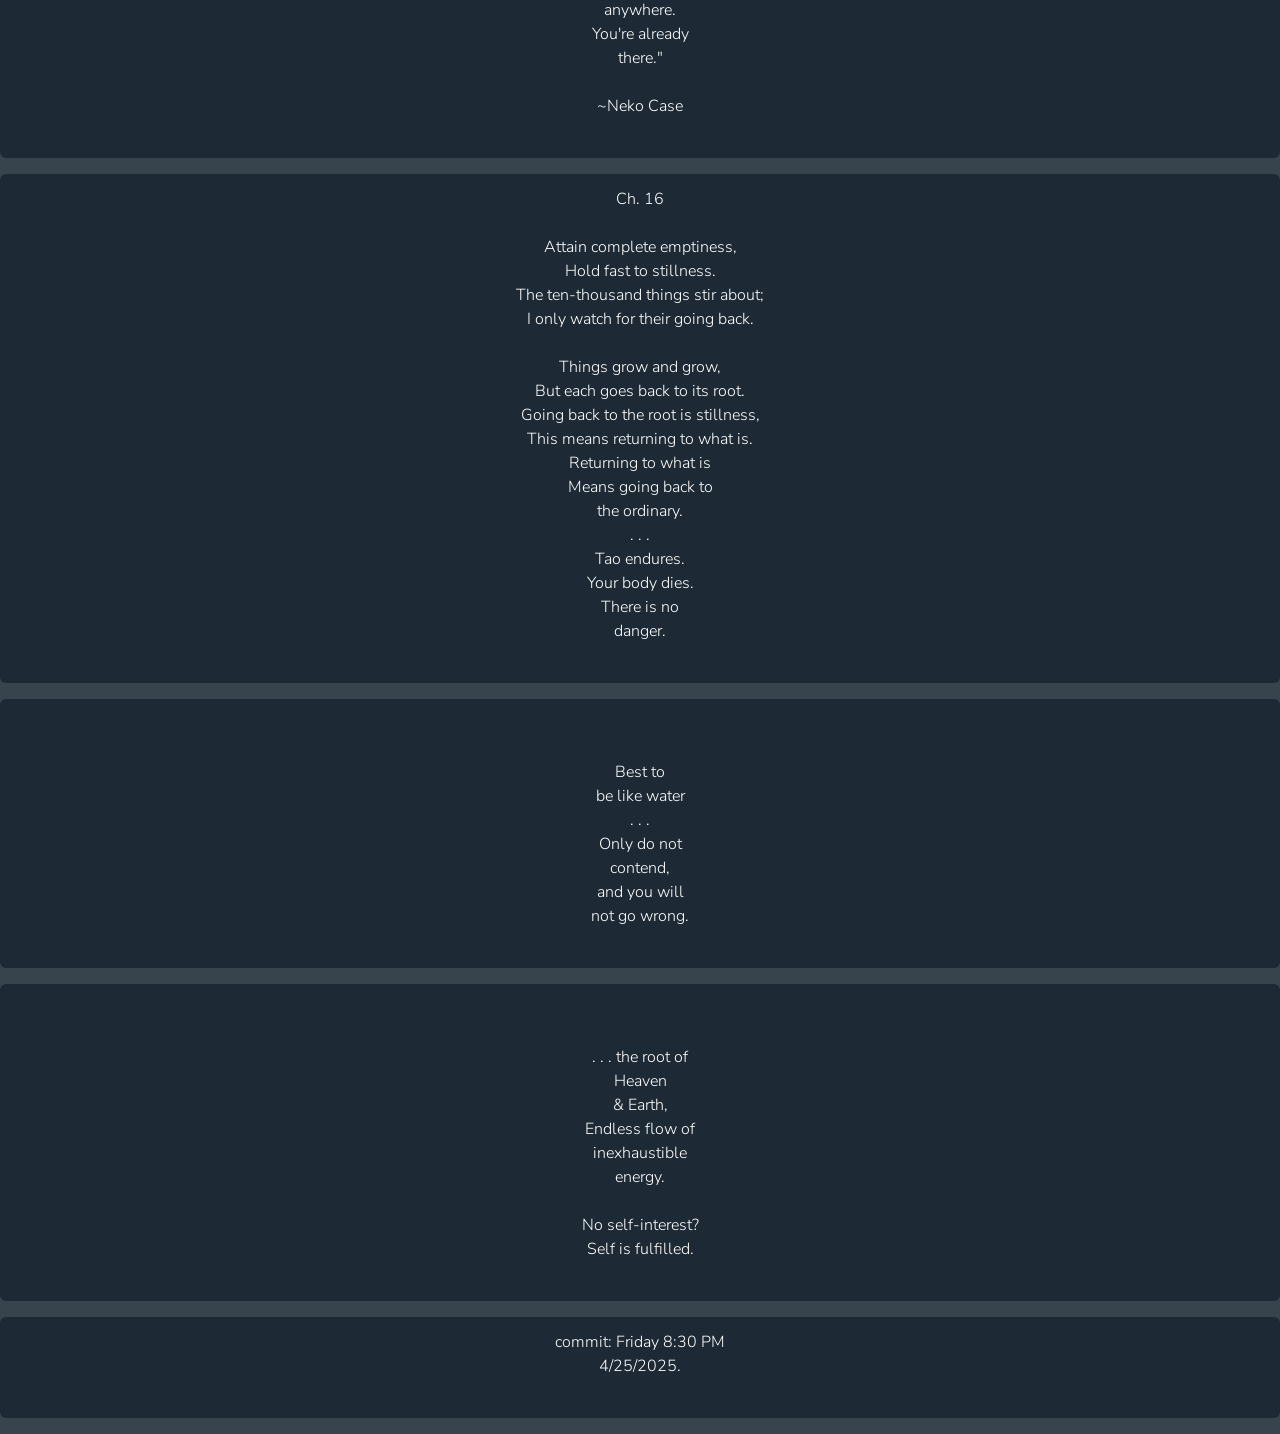
==== commit 46171fa4: "Update index.html" ====
--- a/index.html
+++ b/index.html
@@ -65,8 +65,9 @@
         is a cosmos.</p>
     
         <p>"Every person<br>
-        is a cosmos -<br>
-        of mystery,<br>
+        is a cosmos -</p>
+    
+        <p>of mystery,<br>
         of wonder,<br>
         of dread."</p>
 
@@ -109,7 +110,7 @@
 </div>
 
 
-<div class="container-fluid sect text-white p-4 mb-3  border-bottom border-danger border-2">
+<div class="container-fluid sect text-white p-4 mb-3  border-bottom border-info border-2">
 
 <p class="mb-5">Ch. 16 <br>
     RETURNING TO THE ROOT</p>
@@ -134,7 +135,7 @@
         nothing to fear.</p>
     </div>
 
-<div class="container-fluid sect text-white p-4 mb-3  border-bottom border-danger border-2">
+<div class="container-fluid sect text-white p-4 mb-3  border-bottom border-info border-2">
     <p> Therefore 
         the sage 
         is devoted 
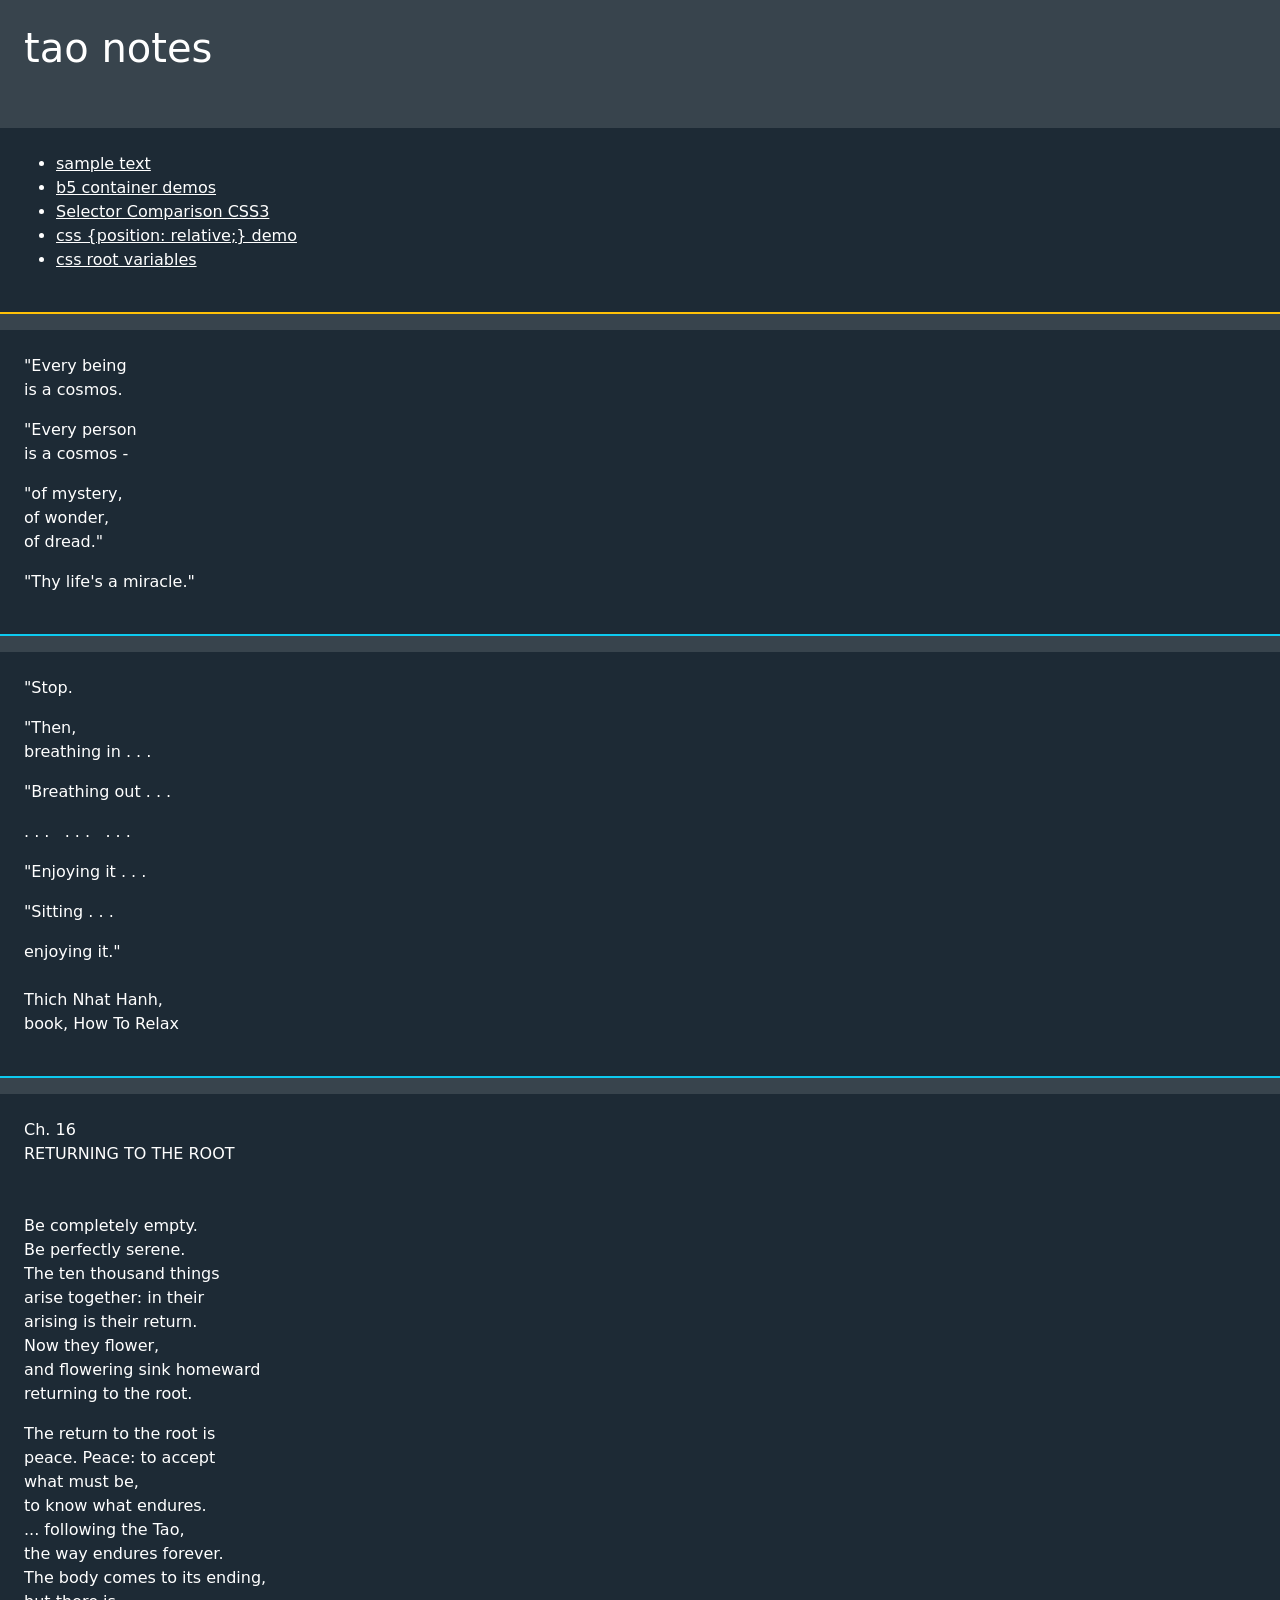
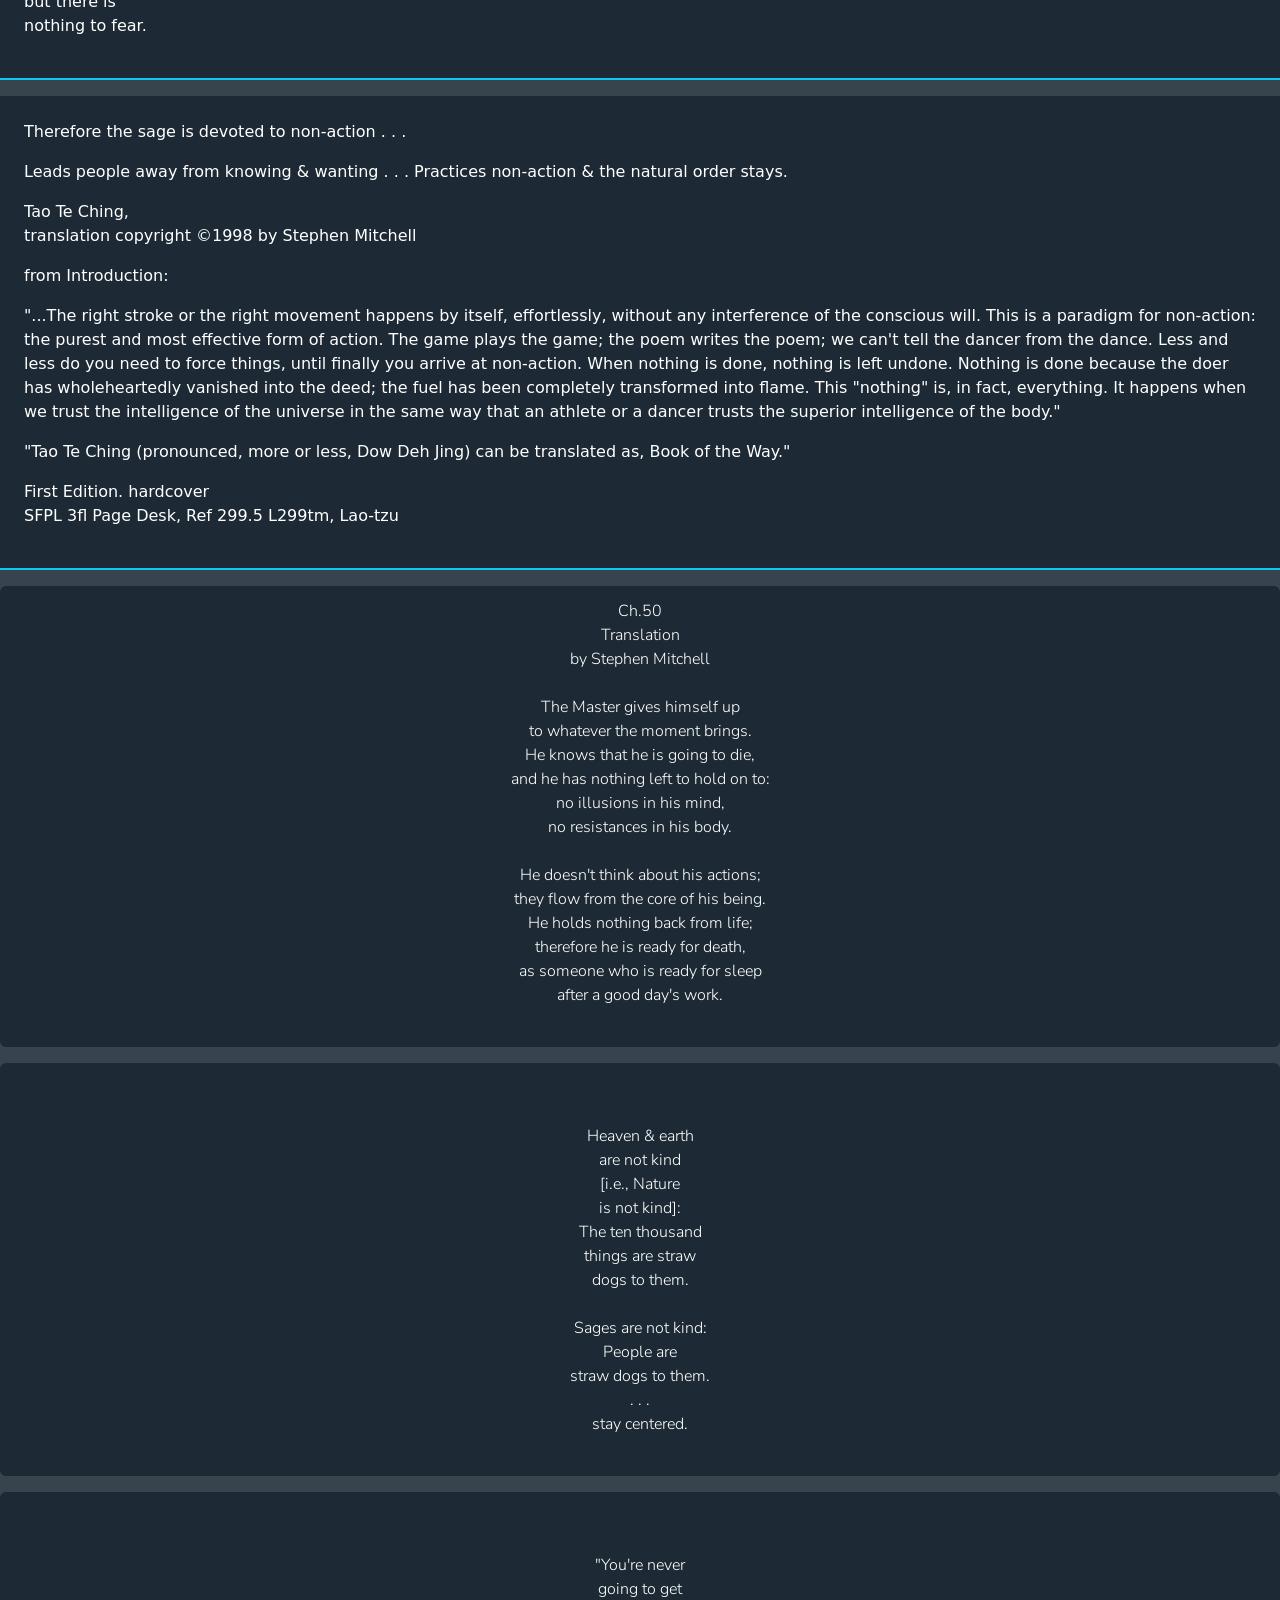
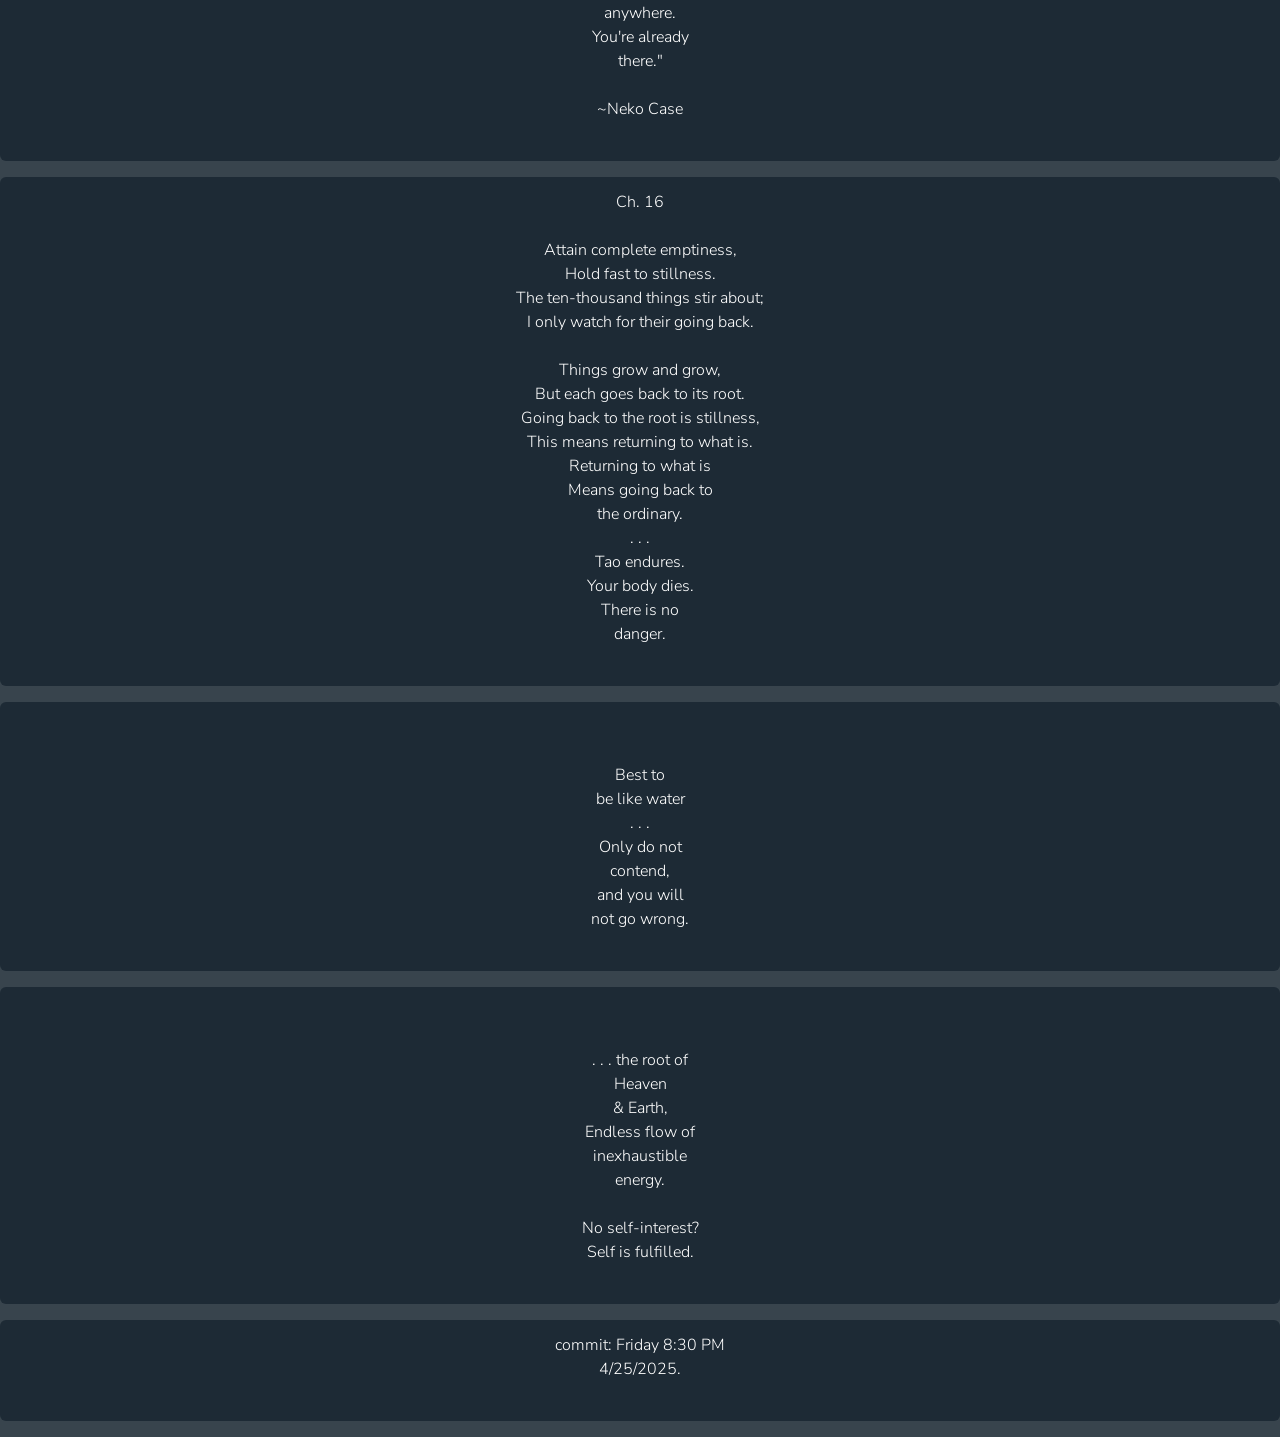
==== commit b69e5234: "Update index.html" ====
--- a/index.html
+++ b/index.html
@@ -29,7 +29,7 @@
   </h1>
 </div>
 
-<div class="container-fluid p-4 mb-3 sect  text-white border-bottom border-warning ">
+<div class="container-fluid p-4 mb-3 sect  text-white border-bottom border-warning border-2">
 
 <ul  class=" ">
     <li >
@@ -60,14 +60,14 @@
 </ul>
 </div> 
 
-<div class="container-fluid sect text-white p-4 mb-3  border-bottom  border-info ">
+<div class="container-fluid sect text-white p-4 mb-3  border-bottom  border-info  border-2">
        <p> "Every being<br>
         is a cosmos.</p>
     
         <p>"Every person<br>
         is a cosmos -</p>
     
-        <p>of mystery,<br>
+        <p>"of mystery,<br>
         of wonder,<br>
         of dread."</p>
 
@@ -76,7 +76,7 @@
 </div>
 
     
-<div class="container-fluid sect text-white p-4 mb-3 border-bottom border-info ">
+<div class="container-fluid sect text-white p-4 mb-3 border-bottom border-info  border-2">
 
         <p>"Stop.</p>
         
@@ -87,7 +87,7 @@
         
         <p>. . . &nbsp; . . . &nbsp; . . .</p>
         
-        <p>Enjoying it . . .</p>
+        <p>"Enjoying it . . .</p>
             
         <p>"Sitting . . .</p>
         
@@ -99,7 +99,7 @@
     </div>
 
  
-<div  style='display:none;' class="container-fluid sect text-white p-4 mb-3 ">
+<div  style='display:none;' class="container-fluid sect text-white p-4 mb-3   border-bottom border-info border-2">
 
         <p>"Stones are always getting us humans to carry them
         where they want to go."</p>
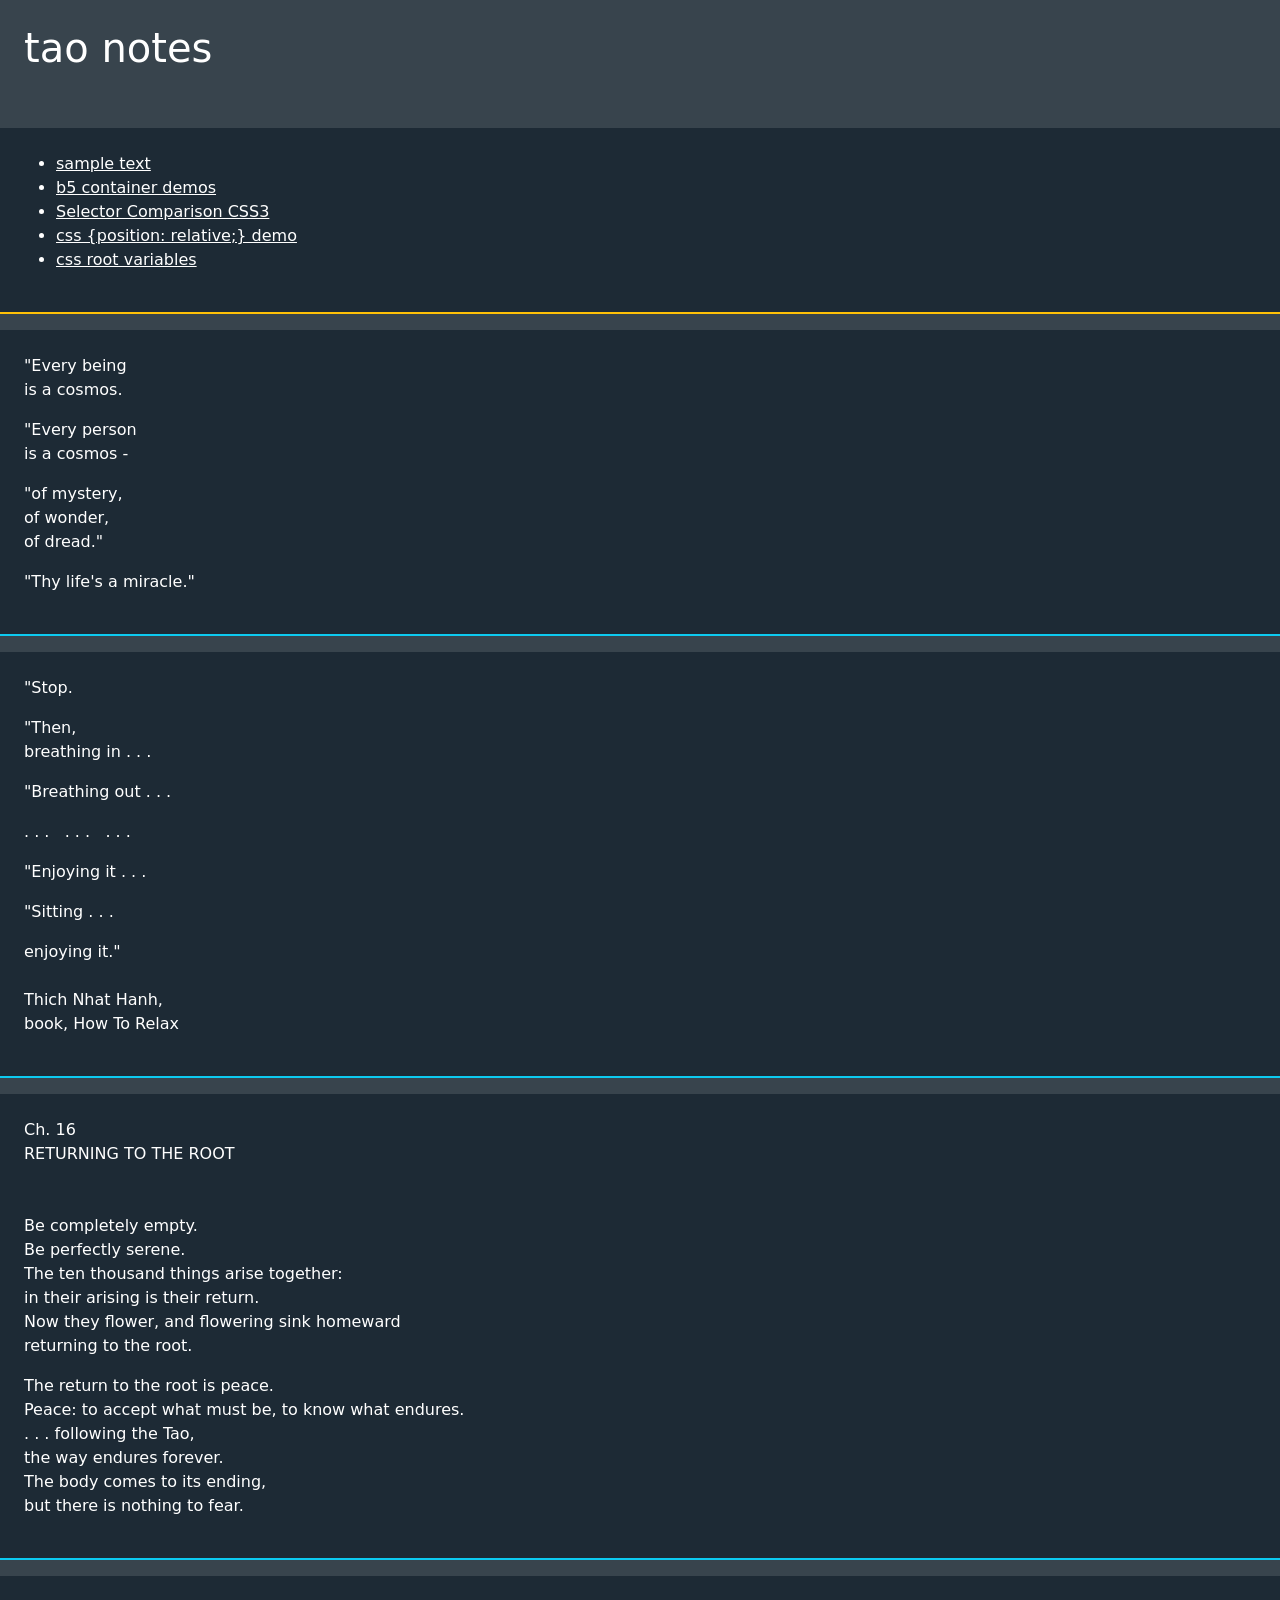
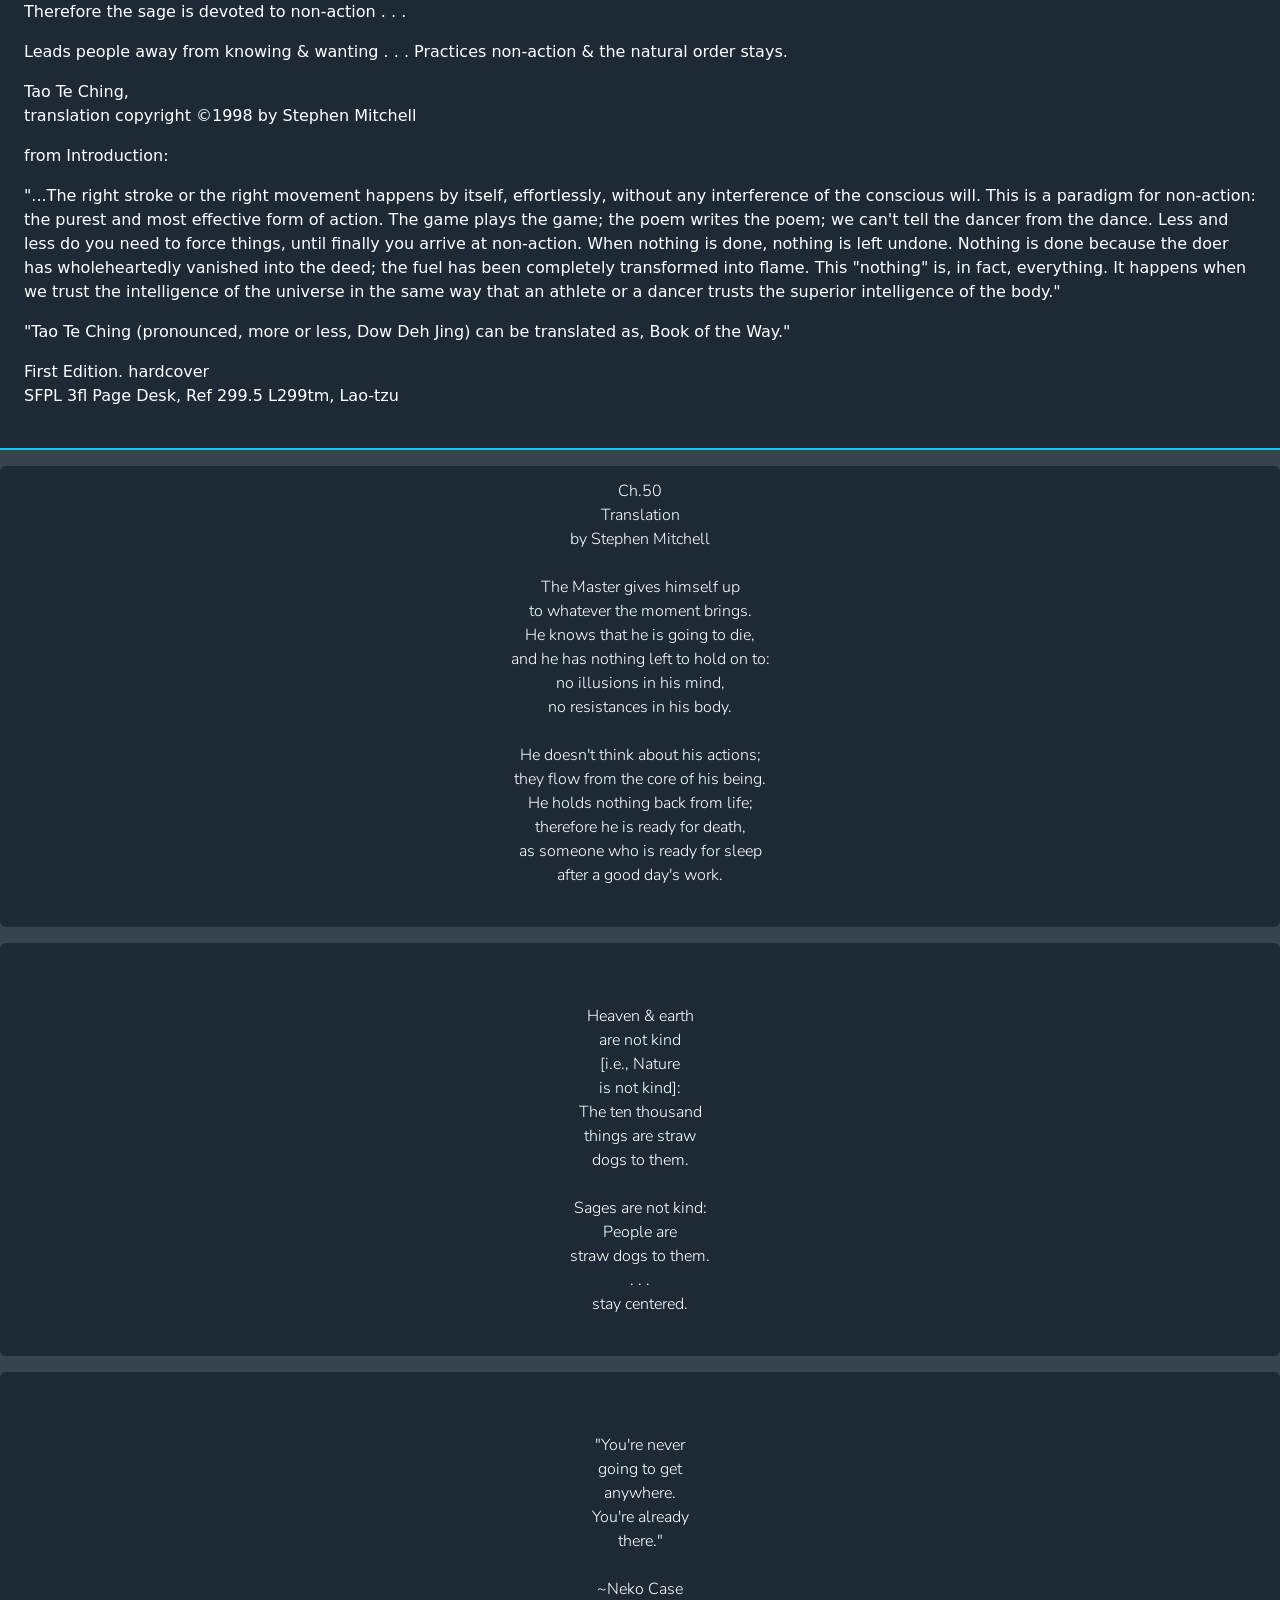
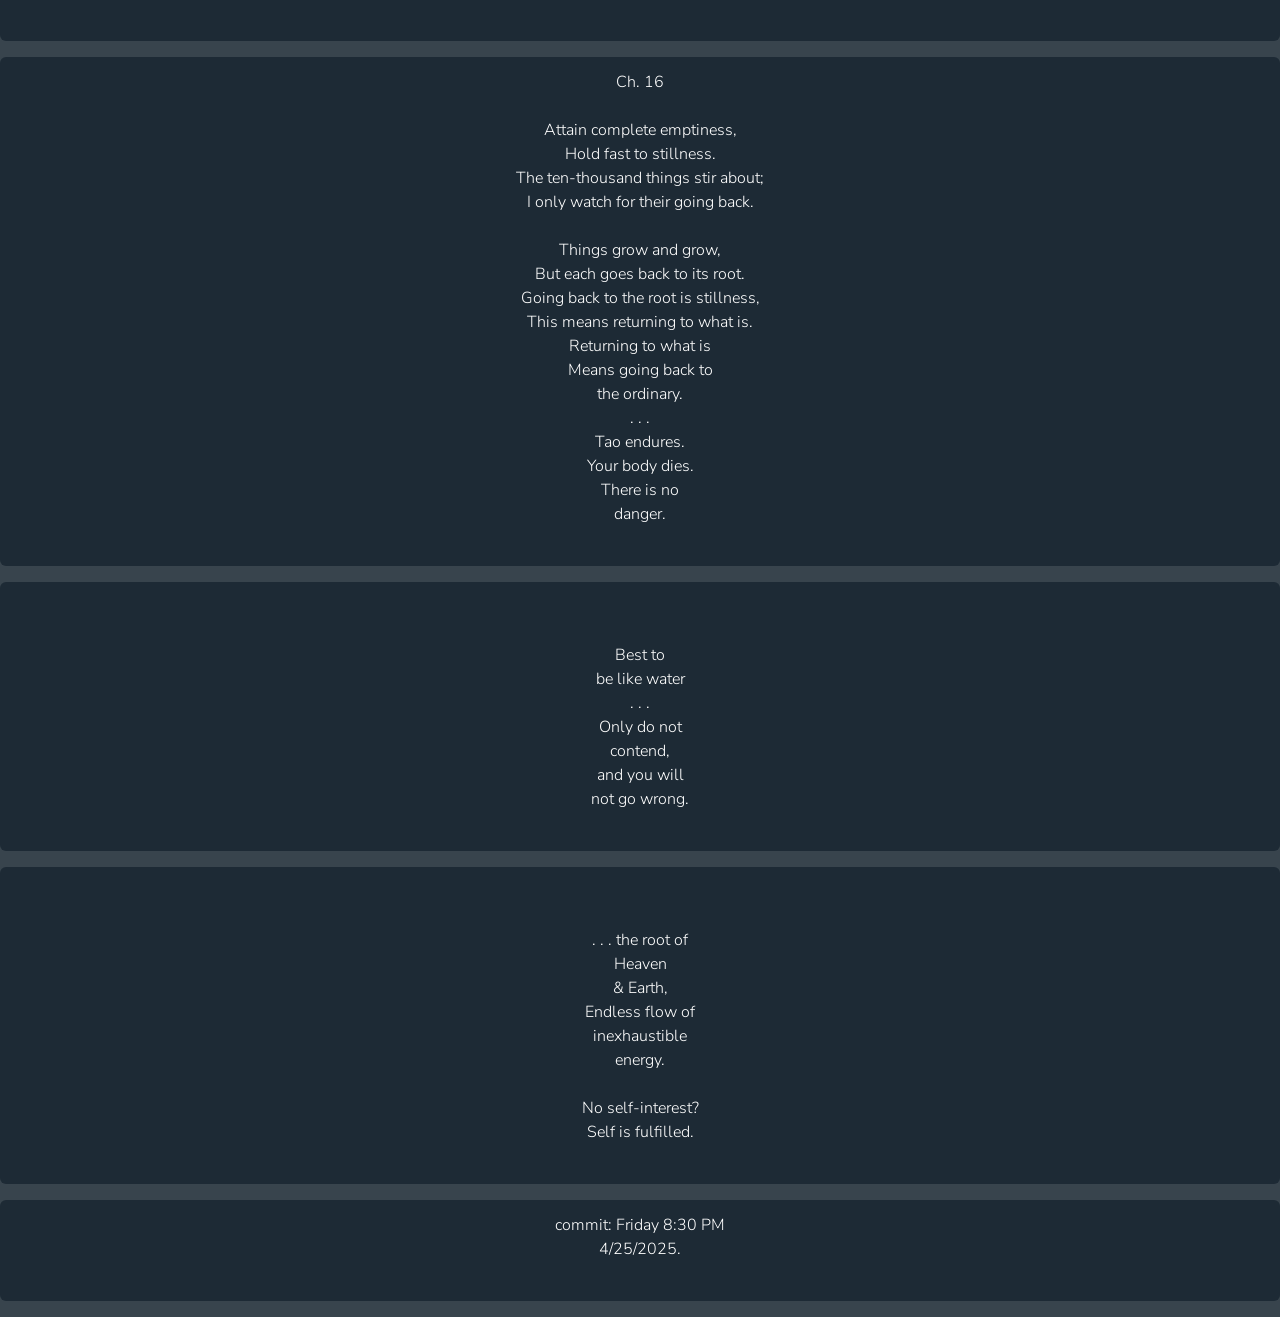
==== commit 34f6b04b: "Update index.html" ====
--- a/index.html
+++ b/index.html
@@ -117,22 +117,17 @@
 
     <p>Be completely empty.<br>
         Be perfectly serene.<br>
-        The ten thousand things<br>
-        arise together: in their<br>
-        arising is their return.<br>
-        Now they flower,<br>
-        and flowering sink homeward<br>
+        The ten thousand things arise together:<br>
+        in their arising is their return.<br>
+        Now they flower, and flowering sink homeward<br>
         returning to the root.</p>
 
-        <p>The return to the root is<br>
-        peace. Peace: to accept<br>
-        what must be,<br>
-        to know what endures.<br>
-        ... following the Tao,<br>
+        <p>The return to the root is peace.<br>
+        Peace: to accept what must be, to know what endures.<br>
+        . . . following the Tao,<br>
         the way endures forever.<br>
         The body comes to its ending,<br>
-        but there is<br>
-        nothing to fear.</p>
+        but there is nothing to fear.</p>
     </div>
 
 <div class="container-fluid sect text-white p-4 mb-3  border-bottom border-info border-2">
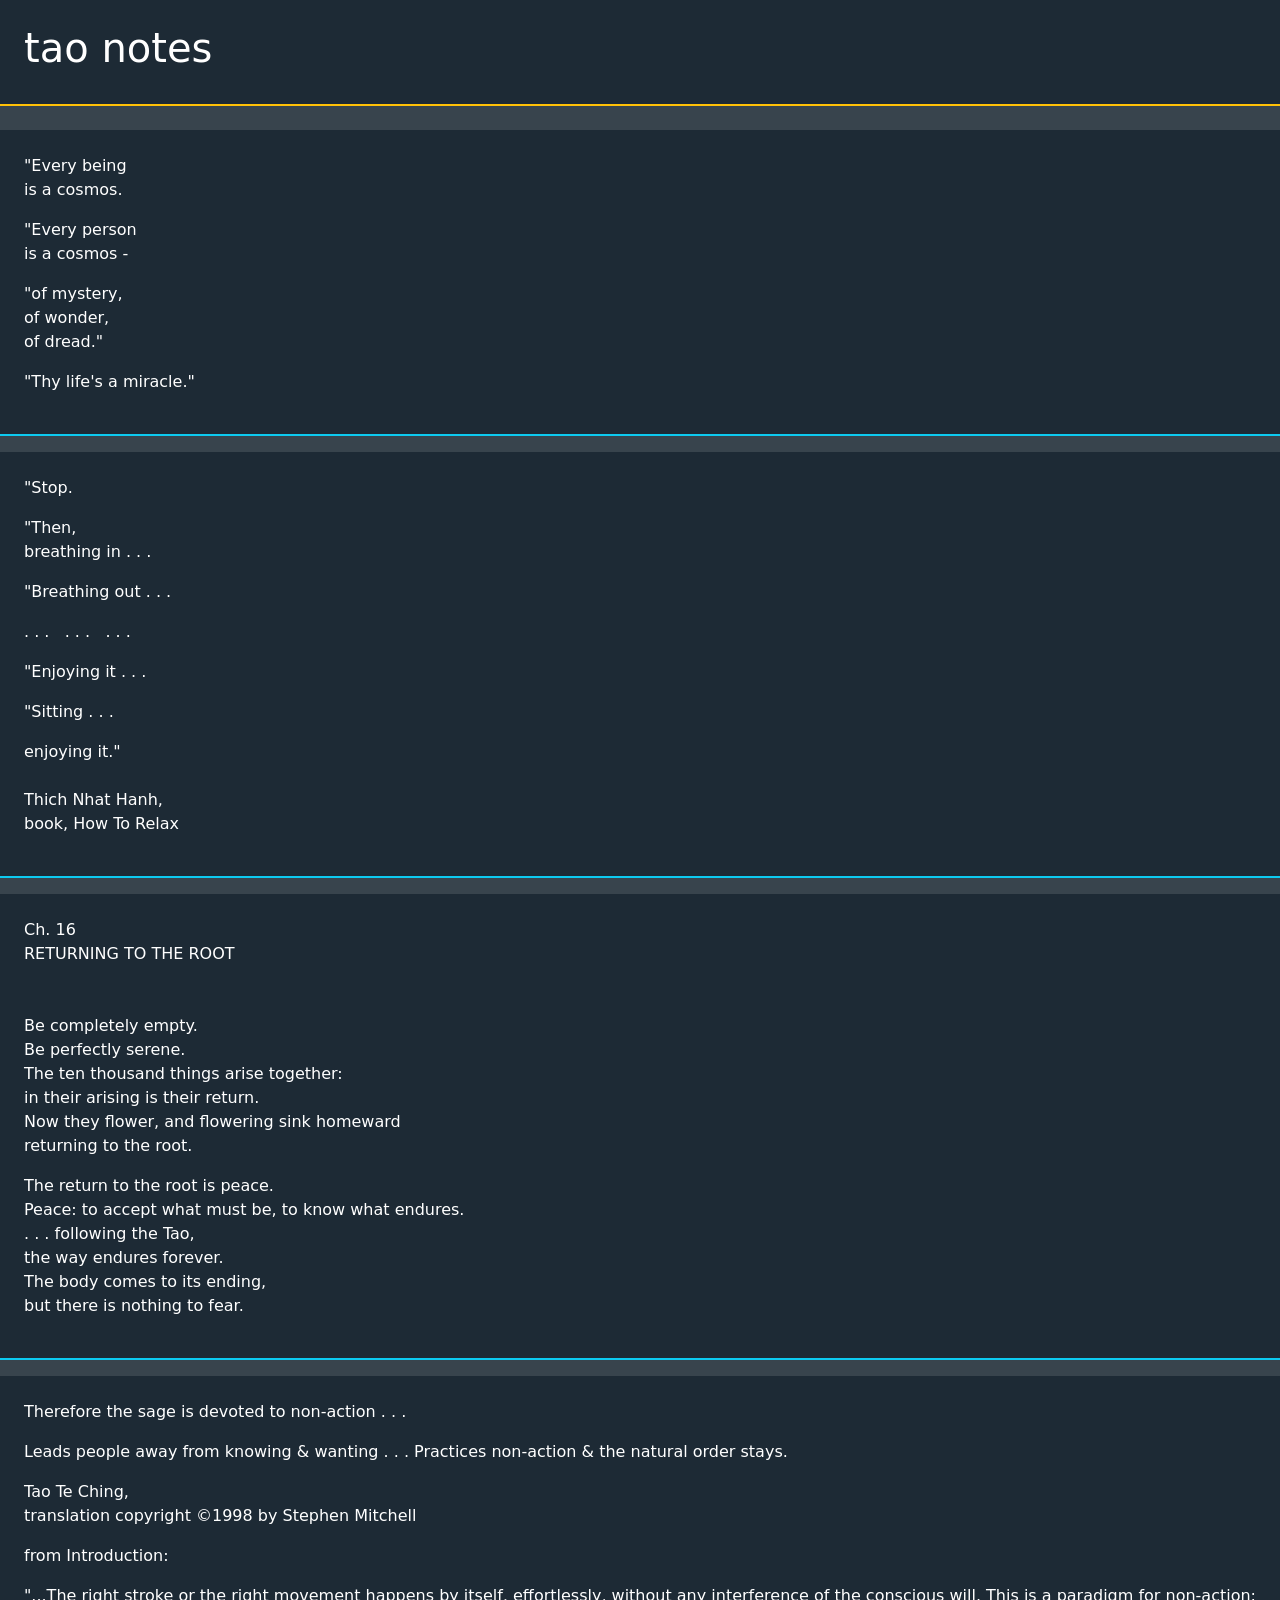
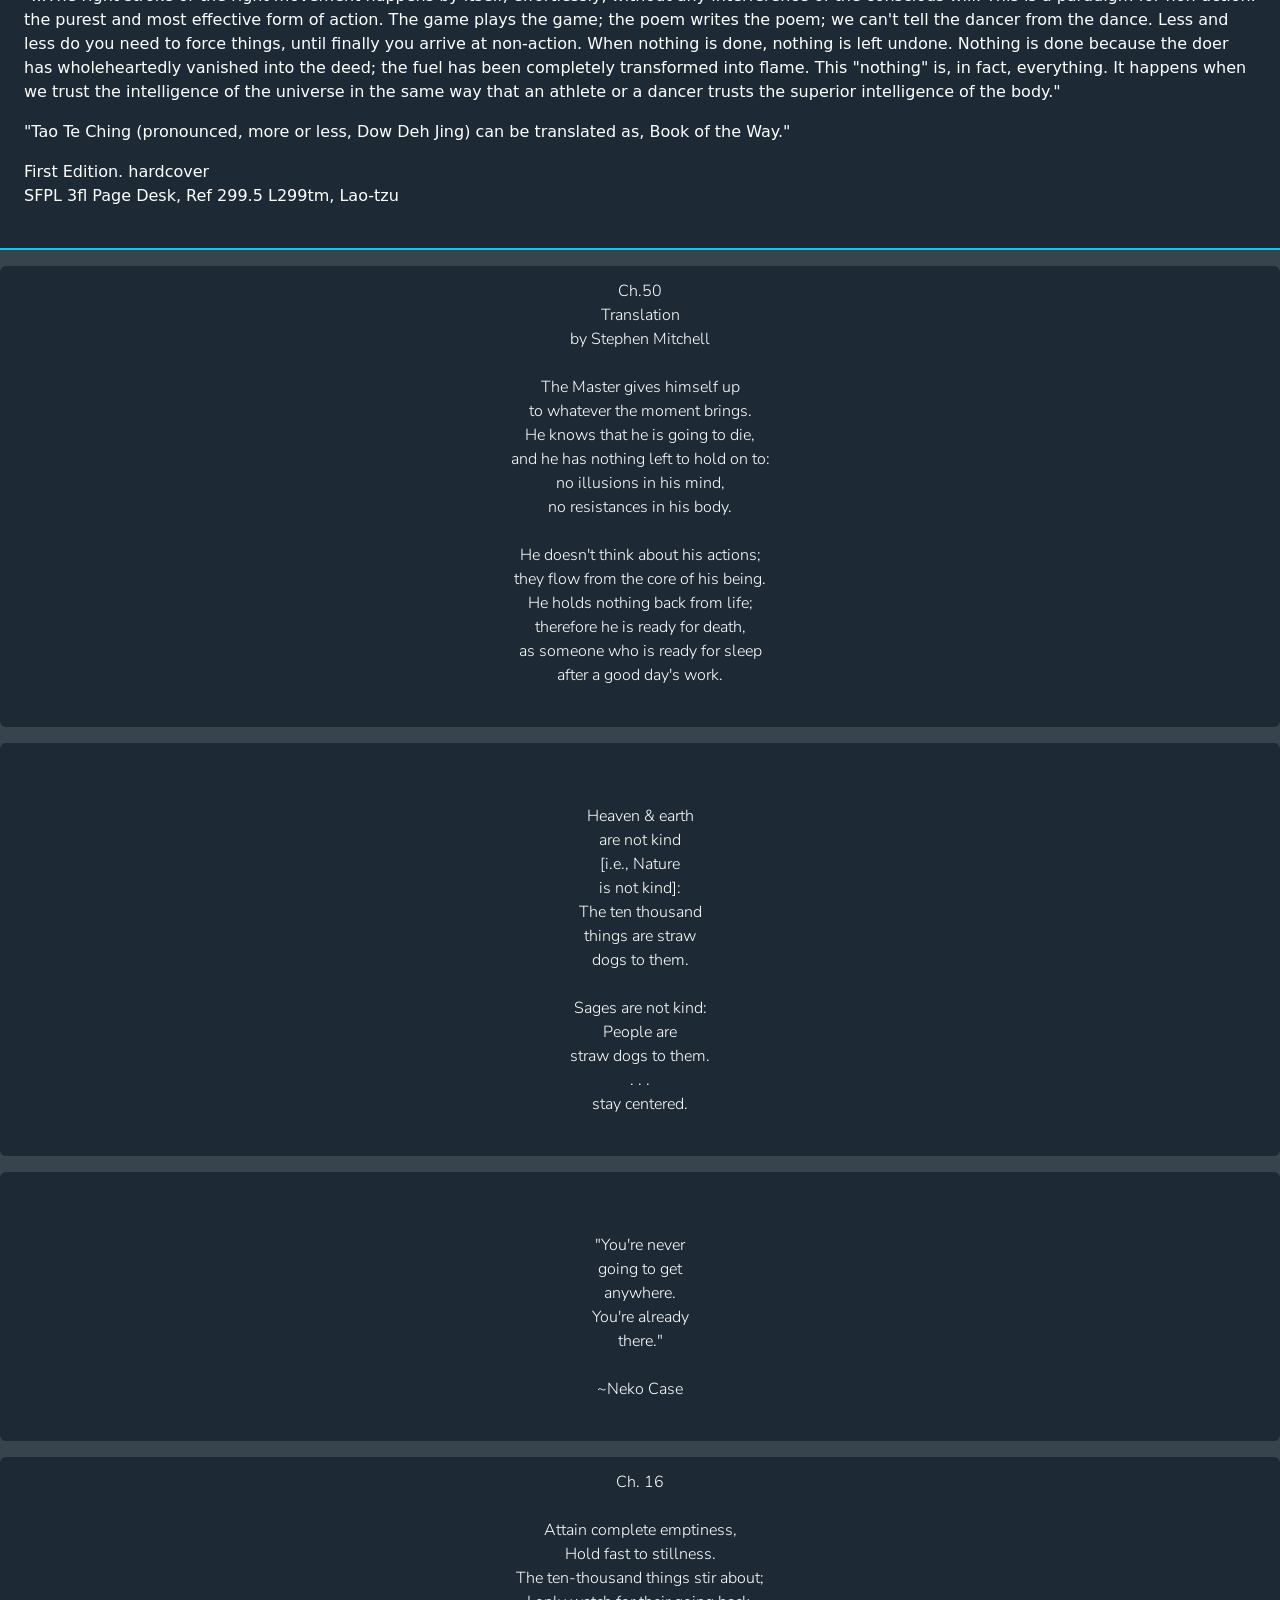
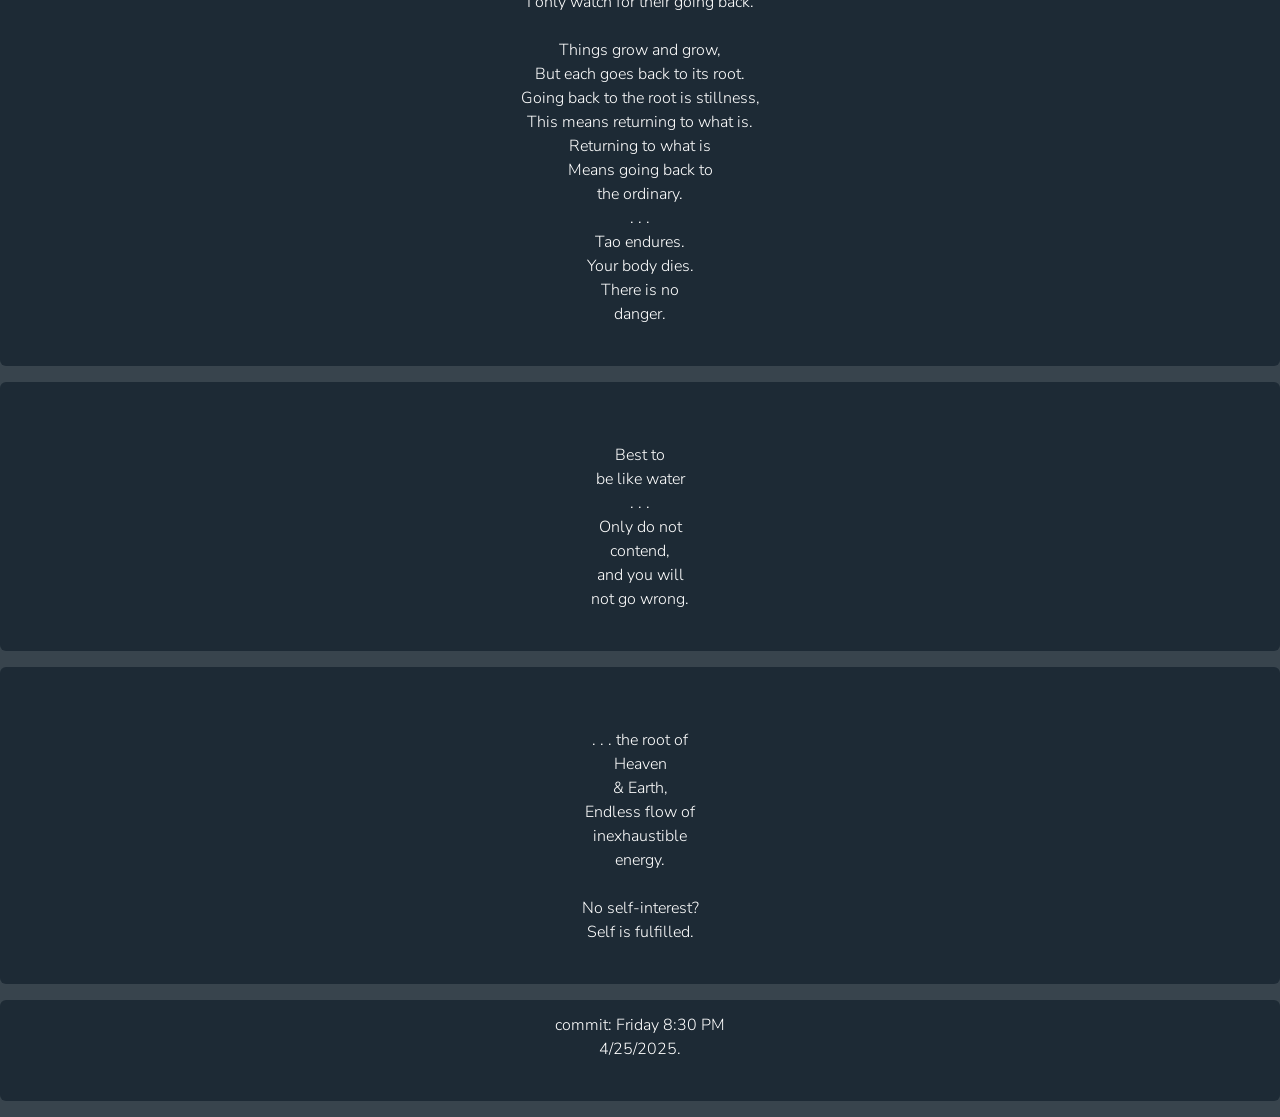
==== commit bf3ec07f: "Update index.html" ====
--- a/index.html
+++ b/index.html
@@ -23,42 +23,11 @@
     
 <body>
 
-<div class="container-fluid p-4 mb-4 title ">
+<div class="container-fluid p-4 mb-4 title sect text-white border-bottom border-warning border-2">
   <h1>
     tao notes
   </h1>
 </div>
-
-<div class="container-fluid p-4 mb-3 sect  text-white border-bottom border-warning border-2">
-
-<ul  class=" ">
-    <li >
-        <a href="bootstrap-for-text.html" class="  ">
-          sample text</a>
-    </li>
-    
-  <li>
-        <a href="understanding-container-sm-b5.html" class="  ">
-          b5 container demos</a>
-    </li>
-
-  <li>
-        <a href="selector-comparison-css3.html" class="  ">
-          Selector Comparison CSS3 </a>
-    </li>
-    
-  <li>
-        <a href="css-position-relative-understanding.html" class="  " >
-          css {position: relative;} demo </a>
-    </li>
-    
-    <li>
-        <a href="css-root-vars.html" class="  ">
-          css root variables</a>
-    </li>
-    
-</ul>
-</div> 
 
 <div class="container-fluid sect text-white p-4 mb-3  border-bottom  border-info  border-2">
        <p> "Every being<br>
@@ -130,7 +99,7 @@
         but there is nothing to fear.</p>
     </div>
 
-<div class="container-fluid sect text-white p-4 mb-3  border-bottom border-info border-2">
+<div class="container-fluid sect text-white p-4 mb-3 ms-0 border-bottom border-info border-2">
     <p> Therefore 
         the sage 
         is devoted 
